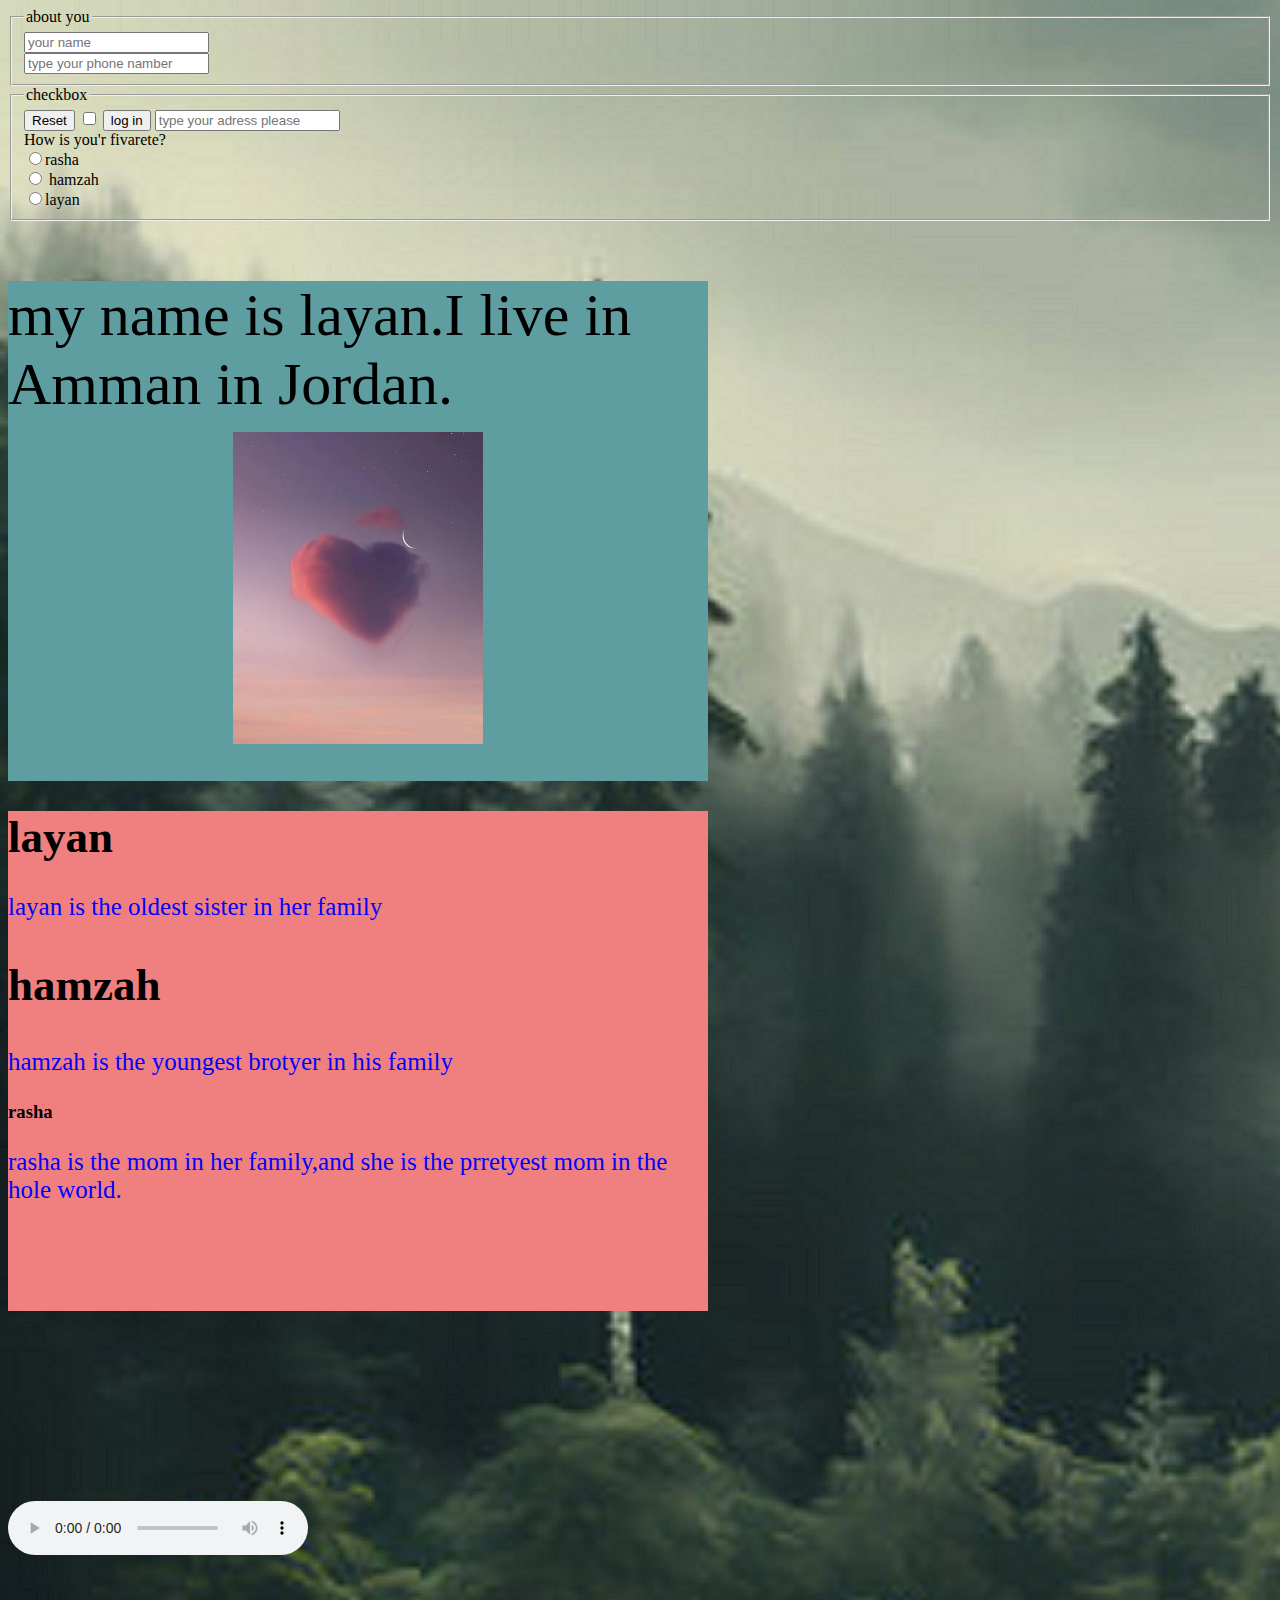
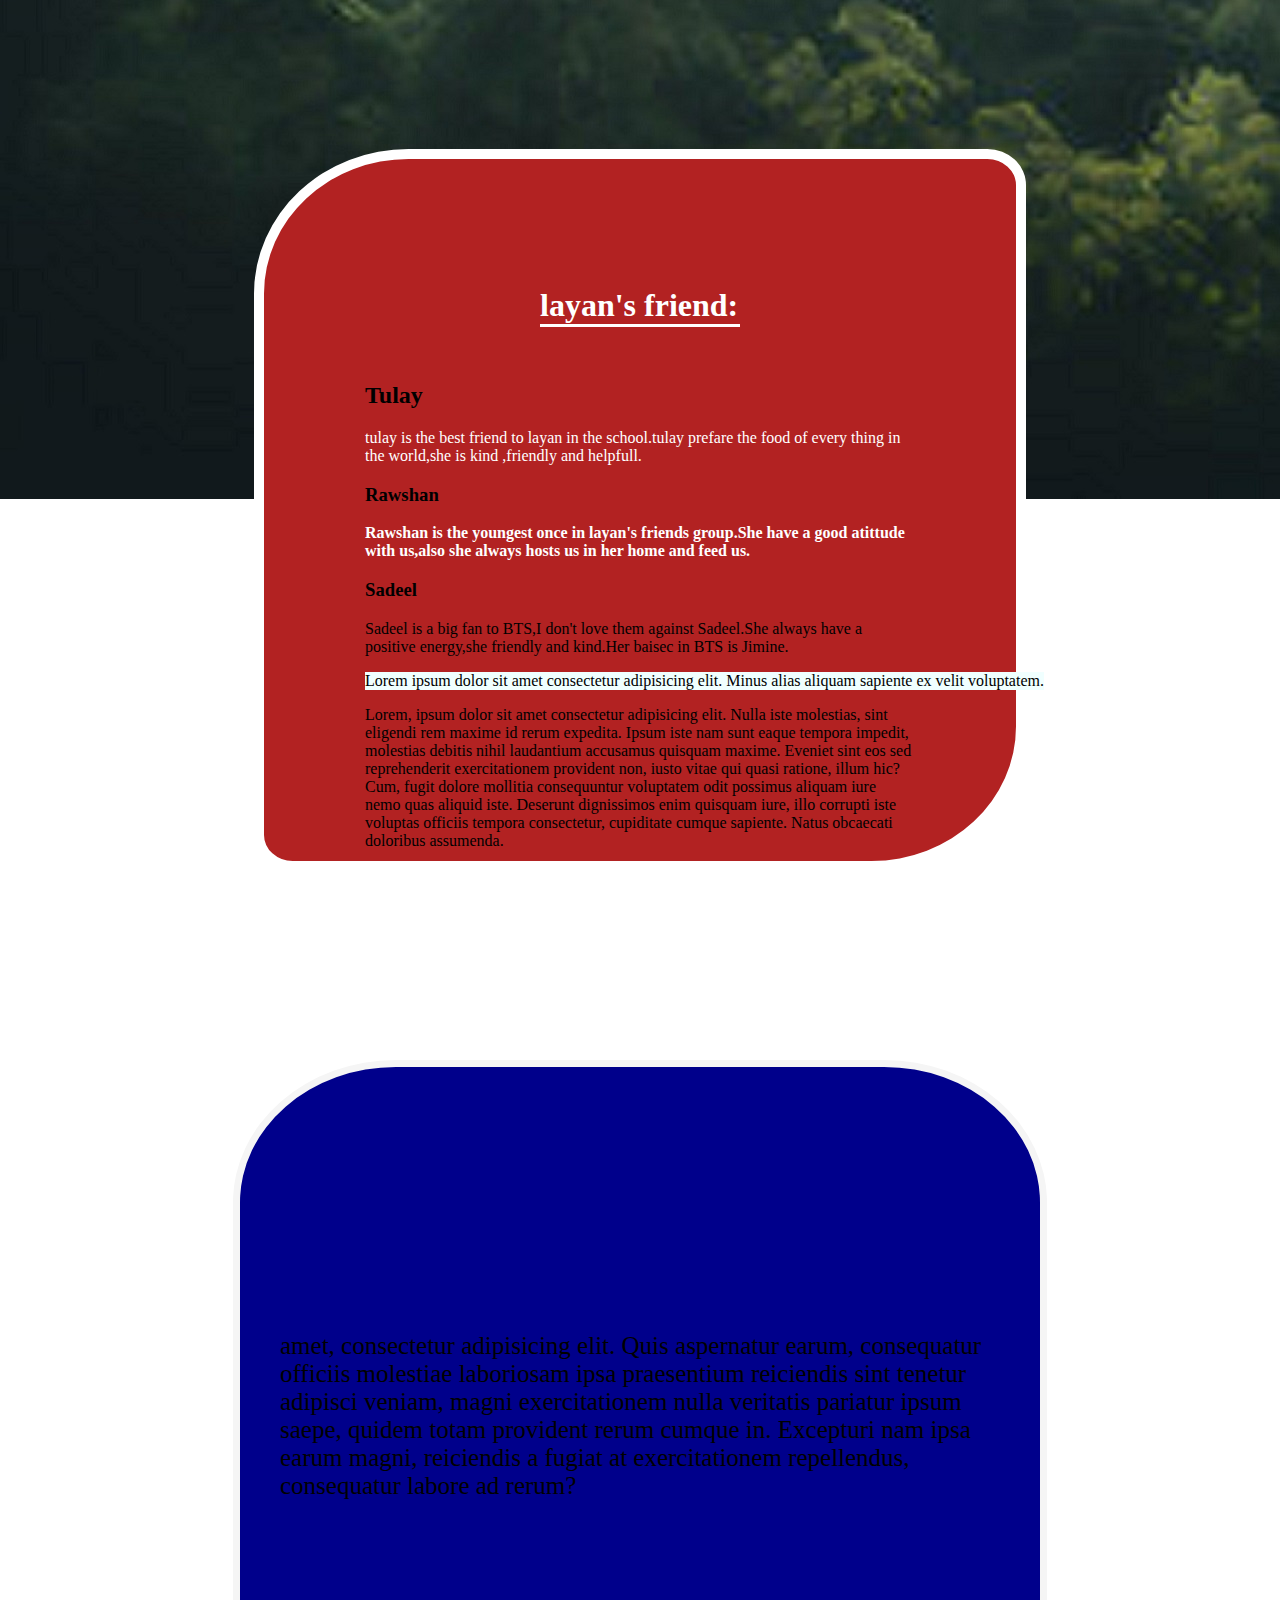
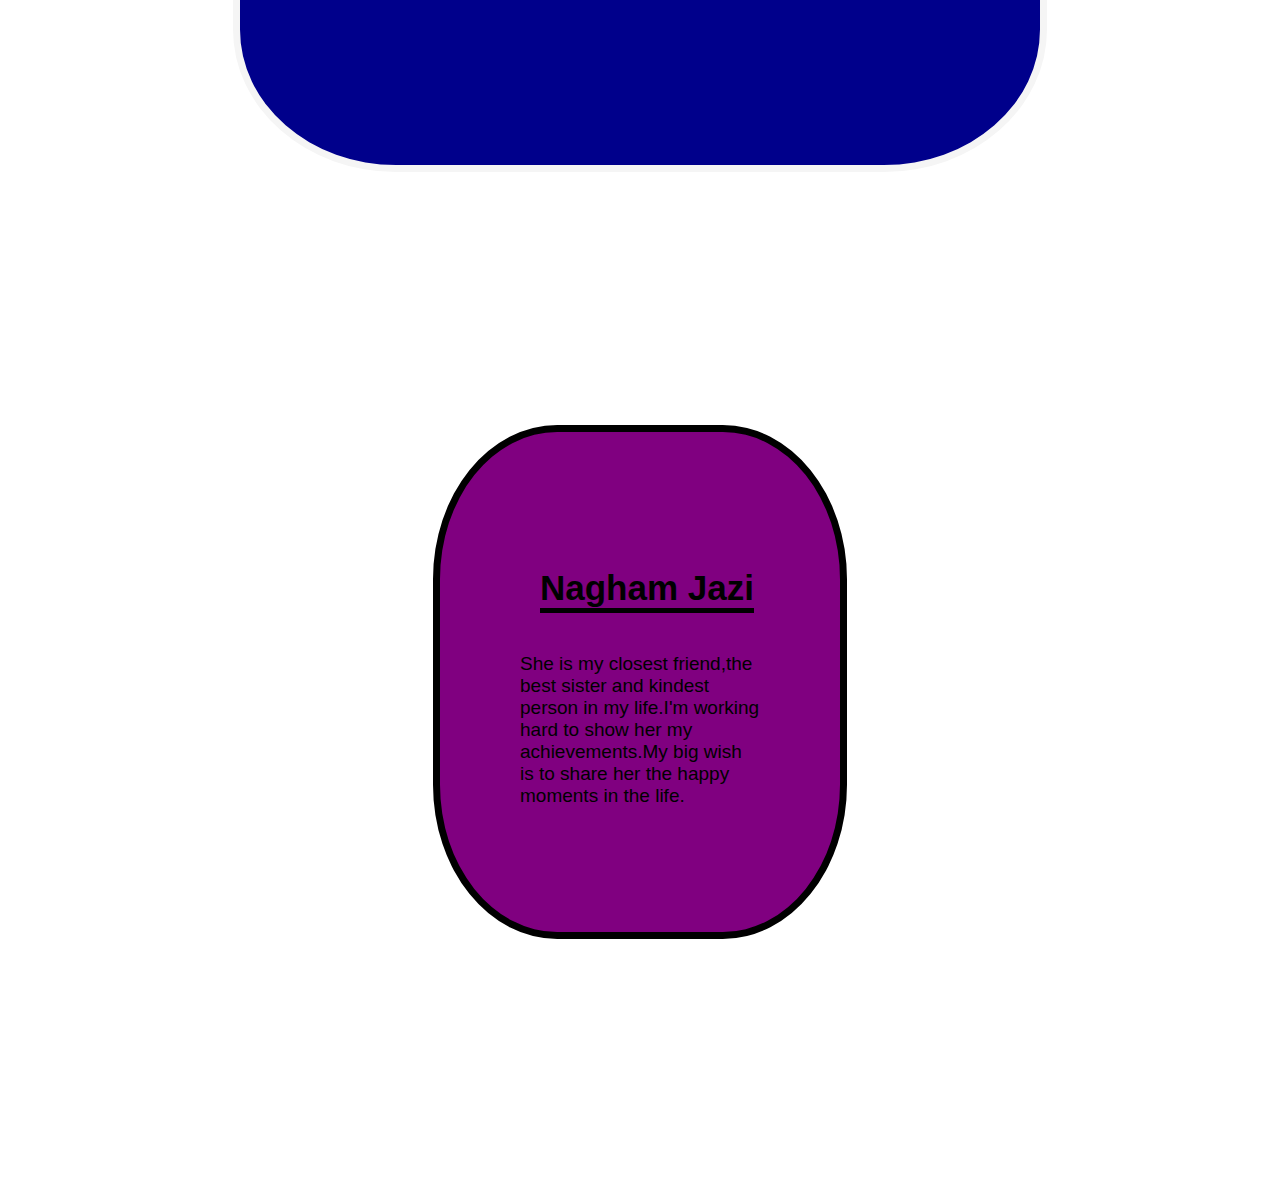
==== index.html @ 59615962 "Update and rename layan.html to index.html" ====
<!DOCTYPE html>
<meta charset="utf-8">
<html>
    <head>
        <link rel="stylesheet" href="mom.css">
    </head>
<title>lolo</title>
<body>
    
 <form name="rigestter">
 <fieldset>
<legend>about you</legend>
<input type="text"placeholder="your name"maxlength="15"><br>
<input type="password"maxlength="8" placeholder="type your phone namber">
</fieldset><!--we did thise to make a beautiful look-->
<fieldset>
<legend>checkbox
</legend>
<input type="reset" name="reset">
<input type="checkbox">
<input type="submit"value="log in">
<input type="email" placeholder="type your adress please"><br>


How is you'r fivarete?<br>
<input type="radio" name="layan" value="raasha">rasha<br>
<input type="radio" name="layan" value="hazah"> hamzah<br>
<input type="radio" name="layan" value="layan">layan<br>

</fieldset>



</form>



<div class="ra"><p>my name is layan.I live in Amman in Jordan.</p></div>



<div id="store">
<h1 id="store">layan</h1>
<p id="store">layan is the oldest sister in her family</p>
<h2 id="store">hamzah</h2>
<p id="store">hamzah is the youngest brotyer in his family</p>
<h3 id="stor">rasha</h3>
<p id="store">rasha is the mom in her family,and she is the prretyest mom in the hole world.</p>
</div>
<audio controls loop>

<source src="beard.mp4"type="beard/mpeg">
</audio>












<div class="do">
 <h1 id="hamzah">layan's friend:</h1>
 <h2 id="roro">Tulay</h2>
<p id="dina">
    tulay is the best friend to layan in the school.tulay prefare the food of every thing in the world,she is kind ,friendly and helpfull.
 </p>
 <h3 id="layan">Rawshan</h3>
<p id="lolo"><strong>Rawshan is the youngest once in layan's friends group.She have a good atittude with us,also she always hosts us in her home and feed us.</strong></p> 
<h3 id="hamzah">Sadeel</h3>
<p class="6">Sadeel is a big fan to BTS,I don't love them against Sadeel.She always have a positive energy,she friendly and kind.Her baisec in BTS is Jimine.</p>
<p class="naghom">Lorem ipsum dolor sit amet consectetur adipisicing elit. Minus alias aliquam sapiente ex velit voluptatem.</p>
<p>Lorem, ipsum dolor sit amet consectetur adipisicing elit. Nulla iste molestias, sint eligendi rem maxime id rerum expedita. Ipsum iste nam sunt eaque tempora impedit, molestias debitis nihil laudantium accusamus quisquam maxime. Eveniet sint eos sed reprehenderit exercitationem provident non, iusto vitae qui quasi ratione, illum hic? Cum, fugit dolore mollitia consequuntur voluptatem odit possimus aliquam iure nemo quas aliquid iste. Deserunt dignissimos enim quisquam iure, illo corrupti iste voluptas officiis tempora consectetur, cupiditate cumque sapiente. Natus obcaecati doloribus assumenda.

</div>
<div class="width"><p class="paragraph"> amet, consectetur adipisicing elit. Quis aspernatur earum, consequatur officiis molestiae laboriosam ipsa praesentium reiciendis sint tenetur adipisci veniam, magni exercitationem nulla veritatis pariatur ipsum saepe, quidem totam provident rerum cumque in. Excepturi nam ipsa earum magni, reiciendis a fugiat at exercitationem repellendus, consequatur labore ad rerum?</p></div>

<div class="nn"> <h1 class="nl"> Nagham Jazi
</h1>
<p class="nly"> She is my closest friend,the best sister and kindest person in my life.I'm working hard to show her my achievements.My big wish is to share her the happy moments in the life.
</p>
    



</div> 






</body>
</html>
---- mom.css ----
body{background:url('forest.jpg') no-repeat fixed ;}

 .ra{color:black;
    width:700px;
    height:500px;
    font-size:60px;
    background-position:50% 80%;/**we should make it to have a good look**/
    background-repeat:no-repeat;
    background-image:url('love.jpg');
    background-color:cadetblue;
    background-attachment:scroll;
    }



p#store{color:blue;
   font-size:25px}

div#store{background-color:lightcoral;
width:700px;
height:500px ;
}

h1#store,h2#store,h3#store{font-size:45px;}




.do{ background-color:firebrick;
   max-height:500px;
   width:550px;
   margin:15% auto;
   border:solid white 10px;
   padding:8%;
   border-radius:20% 5%;
}


.do #dina {color:white;}



div > p > strong{color:white}

h1#hamzah{margin:5% auto 10% auto;
           border-bottom:solid white 3px;
            color:white;
            width:200px; }
  
audio{margin-top:15%}


.naghom{width:max-content;
background-color:azure;}



.width{background-color:darkblue;
        min-width:800px;
        max-width:500px;
        margin:auto;
       min-height:500px;
       border-radius:20%;
       border:solid whitesmoke 7px;
      
      }









    .width > .paragraph {padding:30% 5% 30% 5%;
      font-size:25px}

.nn{    width:400px;
       height:500px;
       background:purple;
       margin:20% auto 20% auto;
       border-radius:30%;
       border:solid rgb(0, 0, 0) 7px;
       

        
}

.nl{font-family:'Franklin Gothic Medium', 'Arial Narrow', Arial, sans-serif;
   font-size:35px;
   margin:34% 15% 10% 25%;
   width:fit-content;  
   border-bottom:solid black 5px;
}


.nly { font-family: 'Franklin Gothic Medium', 'Arial Narrow', Arial, sans-serif;
       font-size:19px;
       margin:5% 20% 2% 20%;




}
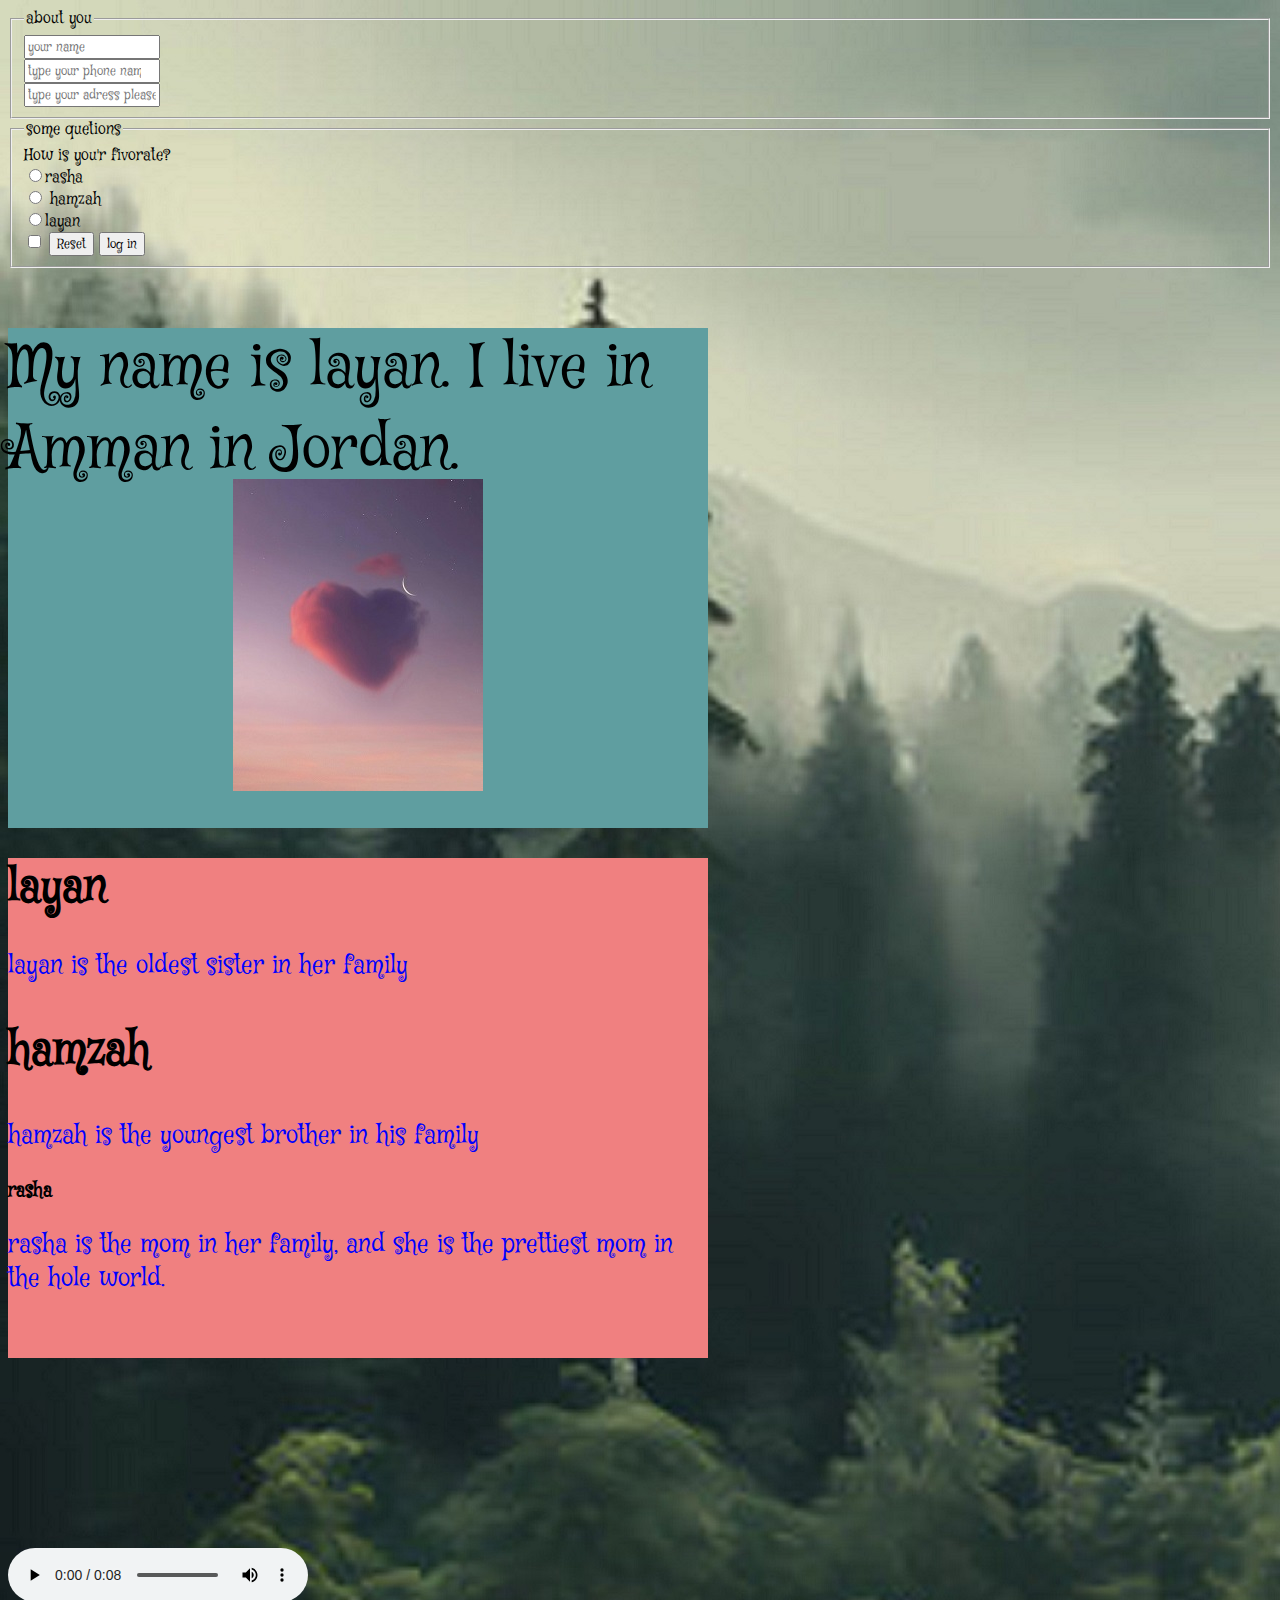
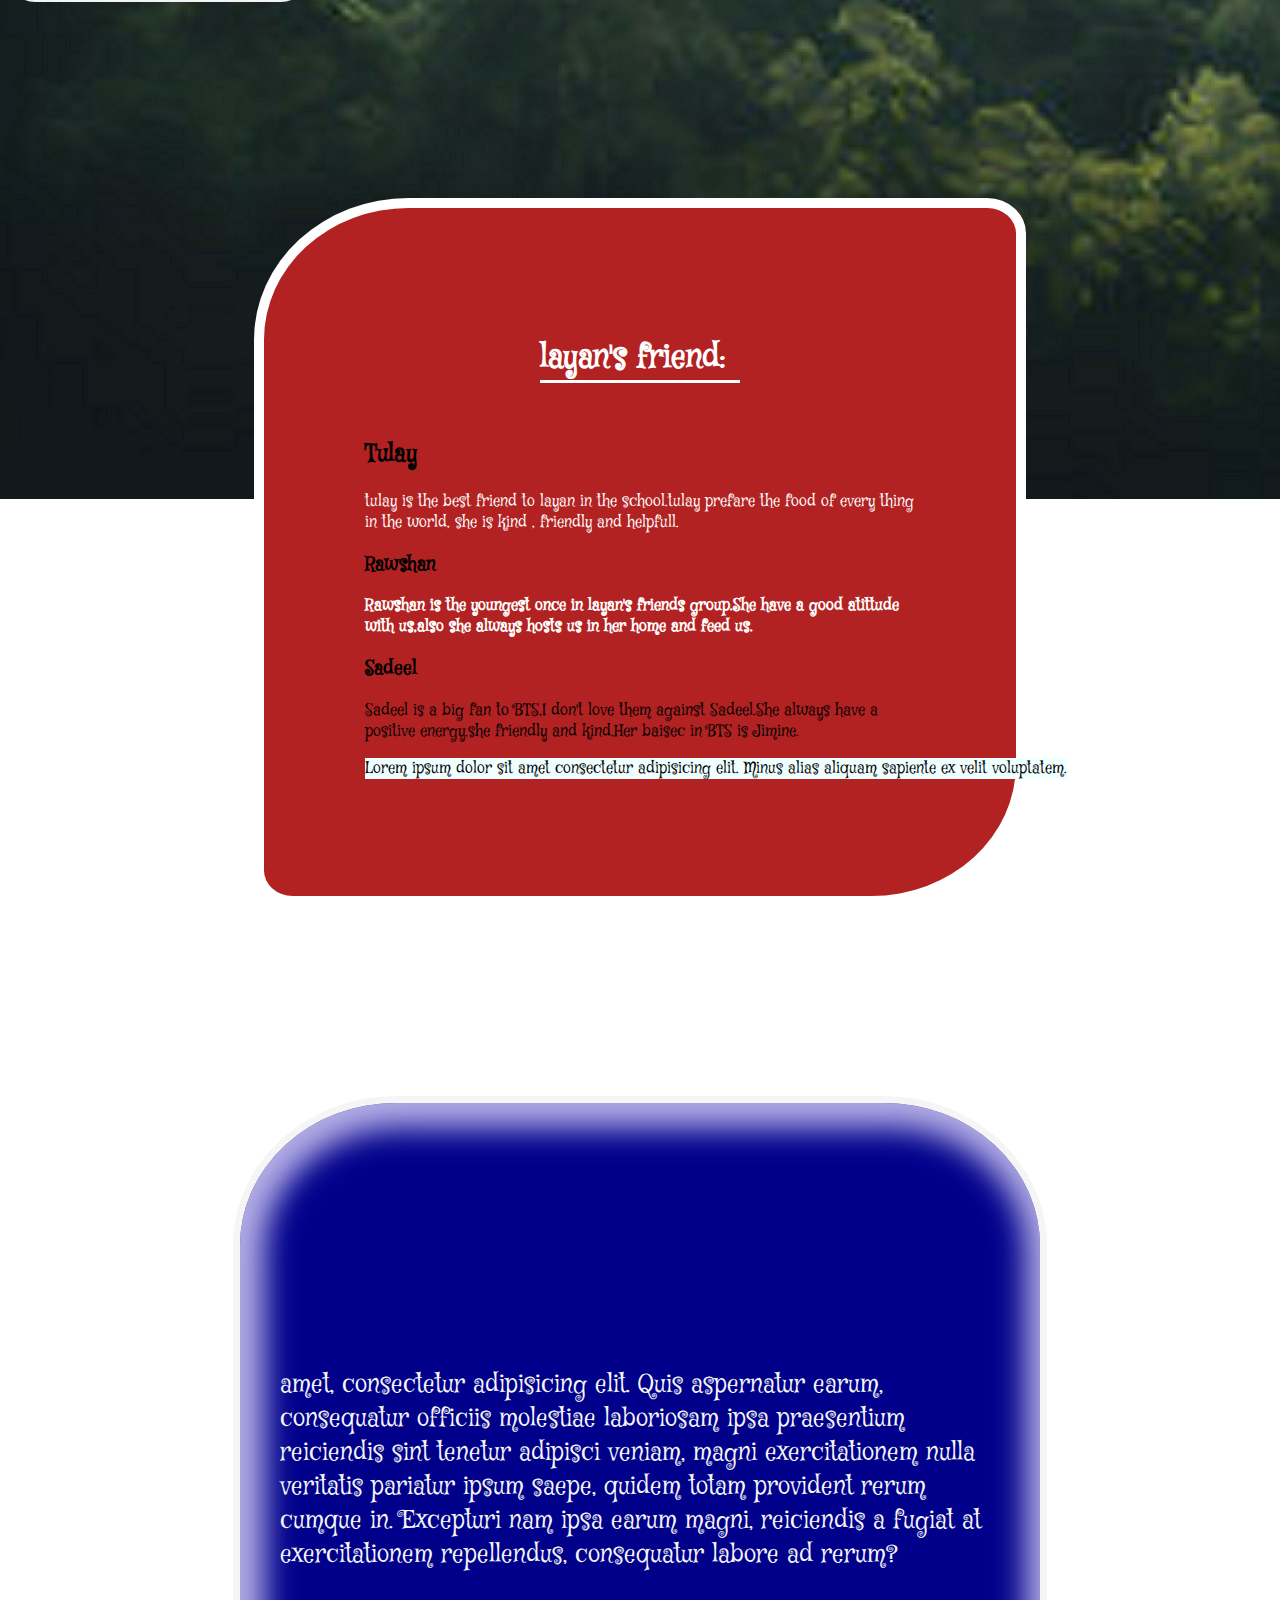
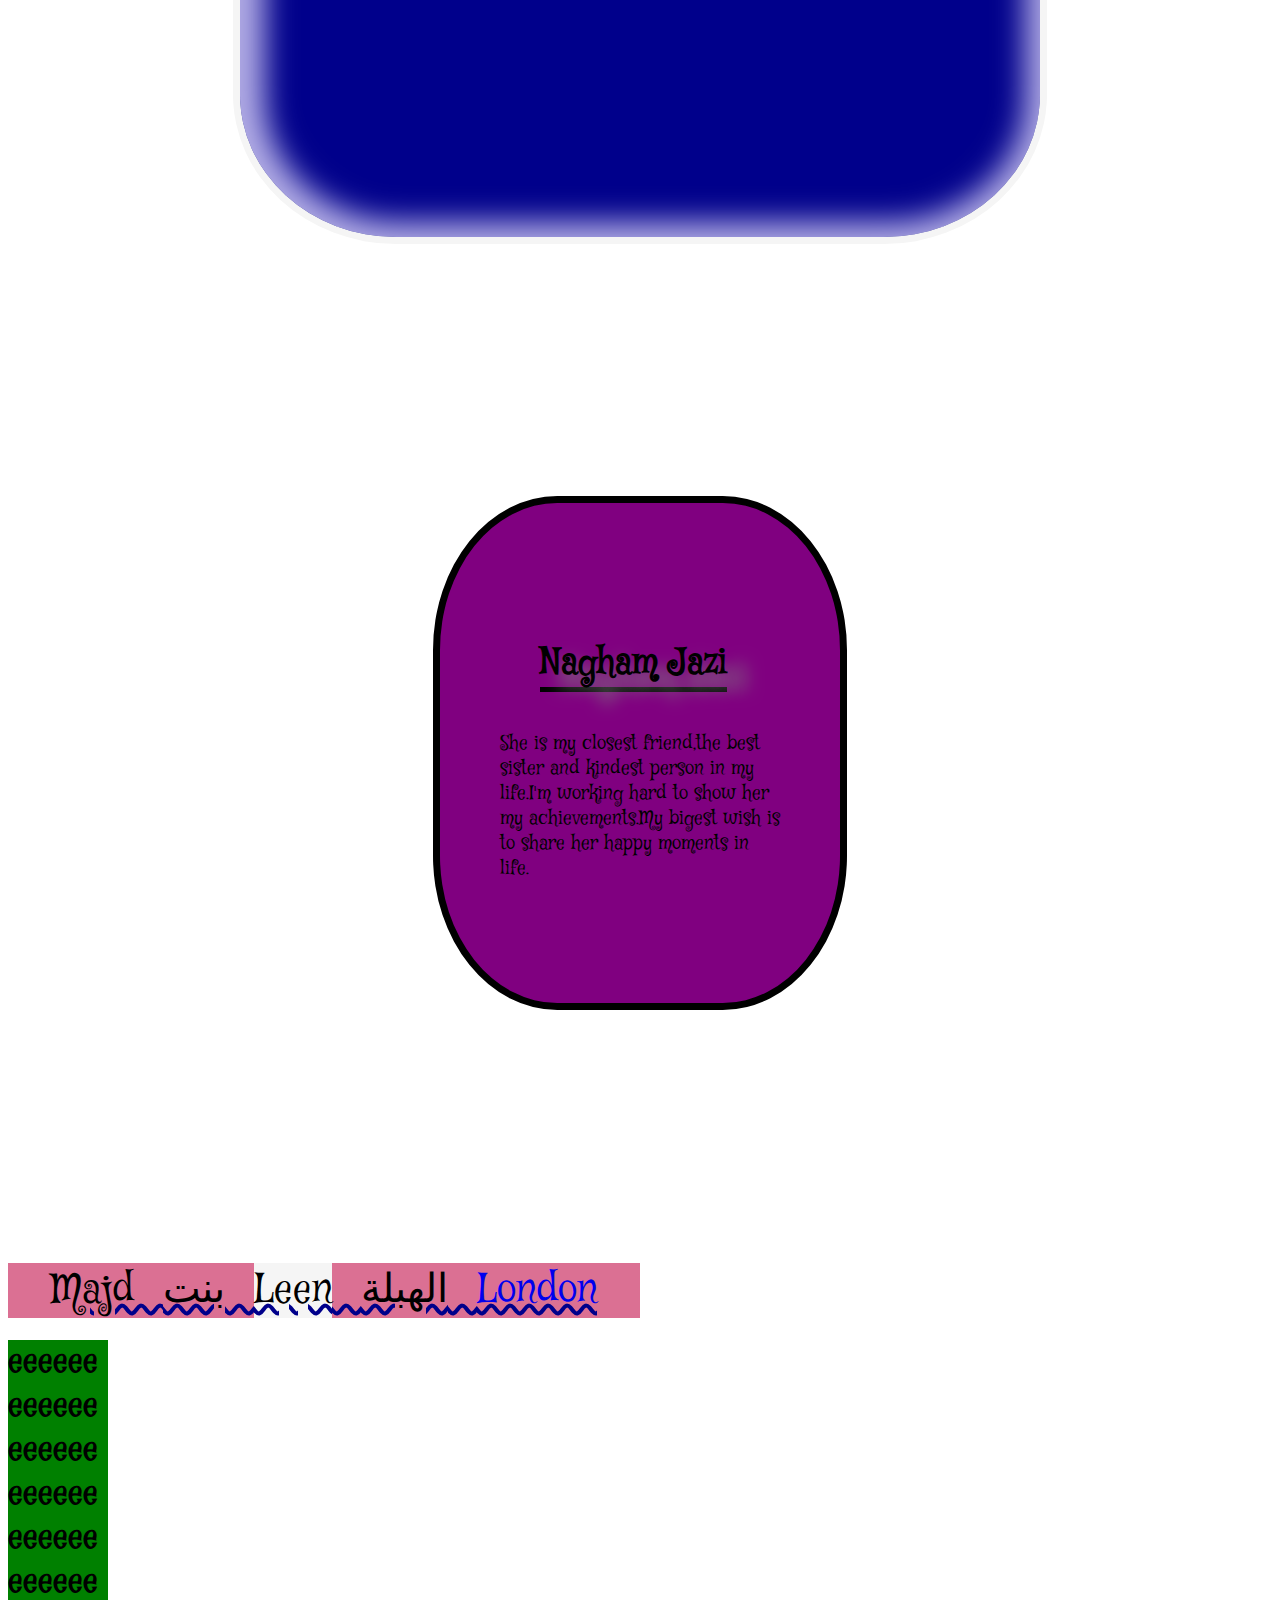
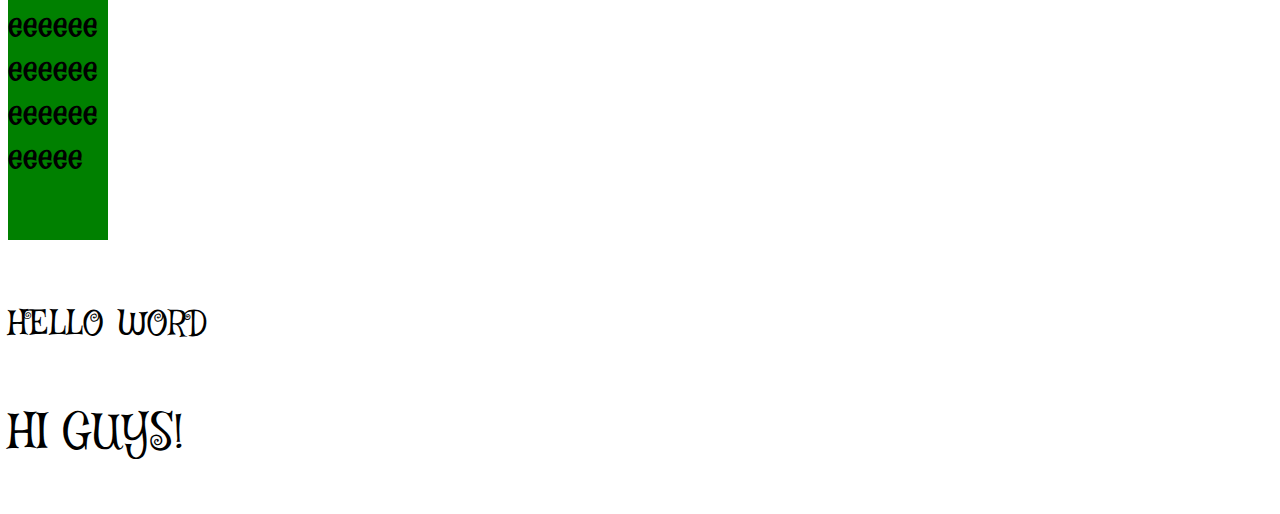
==== commit d19ba918: "Add files via upload" ====
--- a/index.html
+++ b/index.html
@@ -1,9 +1,15 @@
 <!DOCTYPE html>
 <meta charset="utf-8">
 <html>
-    <head>
-        <link rel="stylesheet" href="mom.css">
-    </head>
+
+<head>
+<link rel="stylesheet" href="mom.css">
+<link rel="preconnect" href="https://fonts.googleapis.com">
+<link rel="preconnect" href="https://fonts.gstatic.com" crossorigin>
+<link href="https://fonts.googleapis.com/css2?family=Mystery+Quest&display=swap" rel="stylesheet">
+</head>
+
+
 <title>lolo</title>
 <body>
     
@@ -11,21 +17,22 @@
  <fieldset>
 <legend>about you</legend>
 <input type="text"placeholder="your name"maxlength="15"><br>
-<input type="password"maxlength="8" placeholder="type your phone namber">
+<input type="number" placeholder="type your phone namber"><br>
+<input type="email" placeholder="type your adress please"><br>
+
 </fieldset><!--we did thise to make a beautiful look-->
 <fieldset>
-<legend>checkbox
+<legend>some quetions
 </legend>
-<input type="reset" name="reset">
-<input type="checkbox">
-<input type="submit"value="log in">
-<input type="email" placeholder="type your adress please"><br>
-
-
-How is you'r fivarete?<br>
+How is you'r fivorate?<br>
 <input type="radio" name="layan" value="raasha">rasha<br>
 <input type="radio" name="layan" value="hazah"> hamzah<br>
 <input type="radio" name="layan" value="layan">layan<br>
+<input type="checkbox">
+<input type="reset" name="reset">
+<input type="submit"value="log in">
+
+
 
 </fieldset>
 
@@ -35,7 +42,7 @@
 
 
 
-<div class="ra"><p>my name is layan.I live in Amman in Jordan.</p></div>
+<div class="ra"><p>My name is layan. I live in Amman in Jordan.</p></div>
 
 
 
@@ -43,13 +50,13 @@
 <h1 id="store">layan</h1>
 <p id="store">layan is the oldest sister in her family</p>
 <h2 id="store">hamzah</h2>
-<p id="store">hamzah is the youngest brotyer in his family</p>
+<p id="store">hamzah is the youngest brother in his family</p>
 <h3 id="stor">rasha</h3>
-<p id="store">rasha is the mom in her family,and she is the prretyest mom in the hole world.</p>
+<p id="store">rasha is the mom in her family, and she is the prettiest mom in the hole world.</p>
 </div>
 <audio controls loop>
 
-<source src="beard.mp4"type="beard/mpeg">
+<source src="beard.mp4"type="audio/mpeg">
 </audio>
 
 
@@ -67,26 +74,33 @@
  <h1 id="hamzah">layan's friend:</h1>
  <h2 id="roro">Tulay</h2>
 <p id="dina">
-    tulay is the best friend to layan in the school.tulay prefare the food of every thing in the world,she is kind ,friendly and helpfull.
+    tulay is the best friend to layan in the school.tulay prefare the food of every thing in the world, she is kind , friendly and helpfull.
  </p>
  <h3 id="layan">Rawshan</h3>
 <p id="lolo"><strong>Rawshan is the youngest once in layan's friends group.She have a good atittude with us,also she always hosts us in her home and feed us.</strong></p> 
 <h3 id="hamzah">Sadeel</h3>
 <p class="6">Sadeel is a big fan to BTS,I don't love them against Sadeel.She always have a positive energy,she friendly and kind.Her baisec in BTS is Jimine.</p>
 <p class="naghom">Lorem ipsum dolor sit amet consectetur adipisicing elit. Minus alias aliquam sapiente ex velit voluptatem.</p>
-<p>Lorem, ipsum dolor sit amet consectetur adipisicing elit. Nulla iste molestias, sint eligendi rem maxime id rerum expedita. Ipsum iste nam sunt eaque tempora impedit, molestias debitis nihil laudantium accusamus quisquam maxime. Eveniet sint eos sed reprehenderit exercitationem provident non, iusto vitae qui quasi ratione, illum hic? Cum, fugit dolore mollitia consequuntur voluptatem odit possimus aliquam iure nemo quas aliquid iste. Deserunt dignissimos enim quisquam iure, illo corrupti iste voluptas officiis tempora consectetur, cupiditate cumque sapiente. Natus obcaecati doloribus assumenda.
 
 </div>
+
+
+
+
+
+
 <div class="width"><p class="paragraph"> amet, consectetur adipisicing elit. Quis aspernatur earum, consequatur officiis molestiae laboriosam ipsa praesentium reiciendis sint tenetur adipisci veniam, magni exercitationem nulla veritatis pariatur ipsum saepe, quidem totam provident rerum cumque in. Excepturi nam ipsa earum magni, reiciendis a fugiat at exercitationem repellendus, consequatur labore ad rerum?</p></div>
+
+
+
+
+
+
 
 <div class="nn"> <h1 class="nl"> Nagham Jazi
 </h1>
-<p class="nly"> She is my closest friend,the best sister and kindest person in my life.I'm working hard to show her my achievements.My big wish is to share her the happy moments in the life.
+<p class="nly"> She is my closest friend,the best sister and kindest person in my life.I'm working hard to show her my achievements.My bigest wish is to share her  happy moments in  life.
 </p>
-    
-
-
-
 </div> 
 
 
@@ -94,6 +108,22 @@
 
 
 
+
+
+<div id="majd">Majd
+
+   بنت <span id="leen">leen</span>  الهبلة
+   <a href="https://www.youtube.com/" target="-blank">london</a>
+</div>
+
+
+
+
+
+
+<h1 id="wrapping">eeeeeeeeeeeeeeeeeeeeeeeeeeeeeeeeeeeeeeeeeeeeeeeeeeeeeeeeeee</h1>
+<p id="f-variant">hello word</p>
+<p id="t-transform">hi guys!</p>
 </body>
 </html>
 
--- a/mom.css
+++ b/mom.css
@@ -62,7 +62,7 @@
        min-height:500px;
        border-radius:20%;
        border:solid whitesmoke 7px;
-      
+       box-shadow:5px 5px 30px 20px rgb(179, 173, 230) inset;
       }
 
 
@@ -74,7 +74,9 @@
 
 
     .width > .paragraph {padding:30% 5% 30% 5%;
-      font-size:25px}
+      font-size:25px;
+      color:whitesmoke;
+    }
 
 .nn{    width:400px;
        height:500px;
@@ -87,19 +89,61 @@
         
 }
 
-.nl{font-family:'Franklin Gothic Medium', 'Arial Narrow', Arial, sans-serif;
-   font-size:35px;
+.nl{font-size:35px;
    margin:34% 15% 10% 25%;
    width:fit-content;  
    border-bottom:solid black 5px;
+   text-shadow:20px 15px 17px grey;
 }
 
 
-.nly { font-family: 'Franklin Gothic Medium', 'Arial Narrow', Arial, sans-serif;
-       font-size:19px;
-       margin:5% 20% 2% 20%;
+ 
+
+.nly { font-size:19px;
+      margin:10% 15% 20% 15%;
+      line-height:25px;
+}
+#majd{ background:palevioletred;
+   text-align:center;
+   font-size:40px;
+   width:50%;
+   text-transform:capitalize;
+   word-spacing: 17px;
+   text-decoration:underline wavy darkblue
 
 
+}
+#leen{background-color: whitesmoke;
+   direction:rtl;
+
+}
 
 
-}+a{
+   text-decoration:none;
+}
+
+
+#wrapping{ 
+    max-width:100px;
+    word-wrap:break-word;
+    background:green;
+    min-height:500px;
+}
+.mystery-quest-regular {
+   font-family: "Mystery Quest", serif;
+   font-weight: 400;
+   font-style: normal;
+ }
+ *{
+   font-family: "Mystery Quest", serif;
+ }
+ #f-variant{
+   font-variant:small-caps;
+   font-size:3em; 
+}
+ #t-transform{
+   text-transform:uppercase;
+   font-size:3em;
+
+ }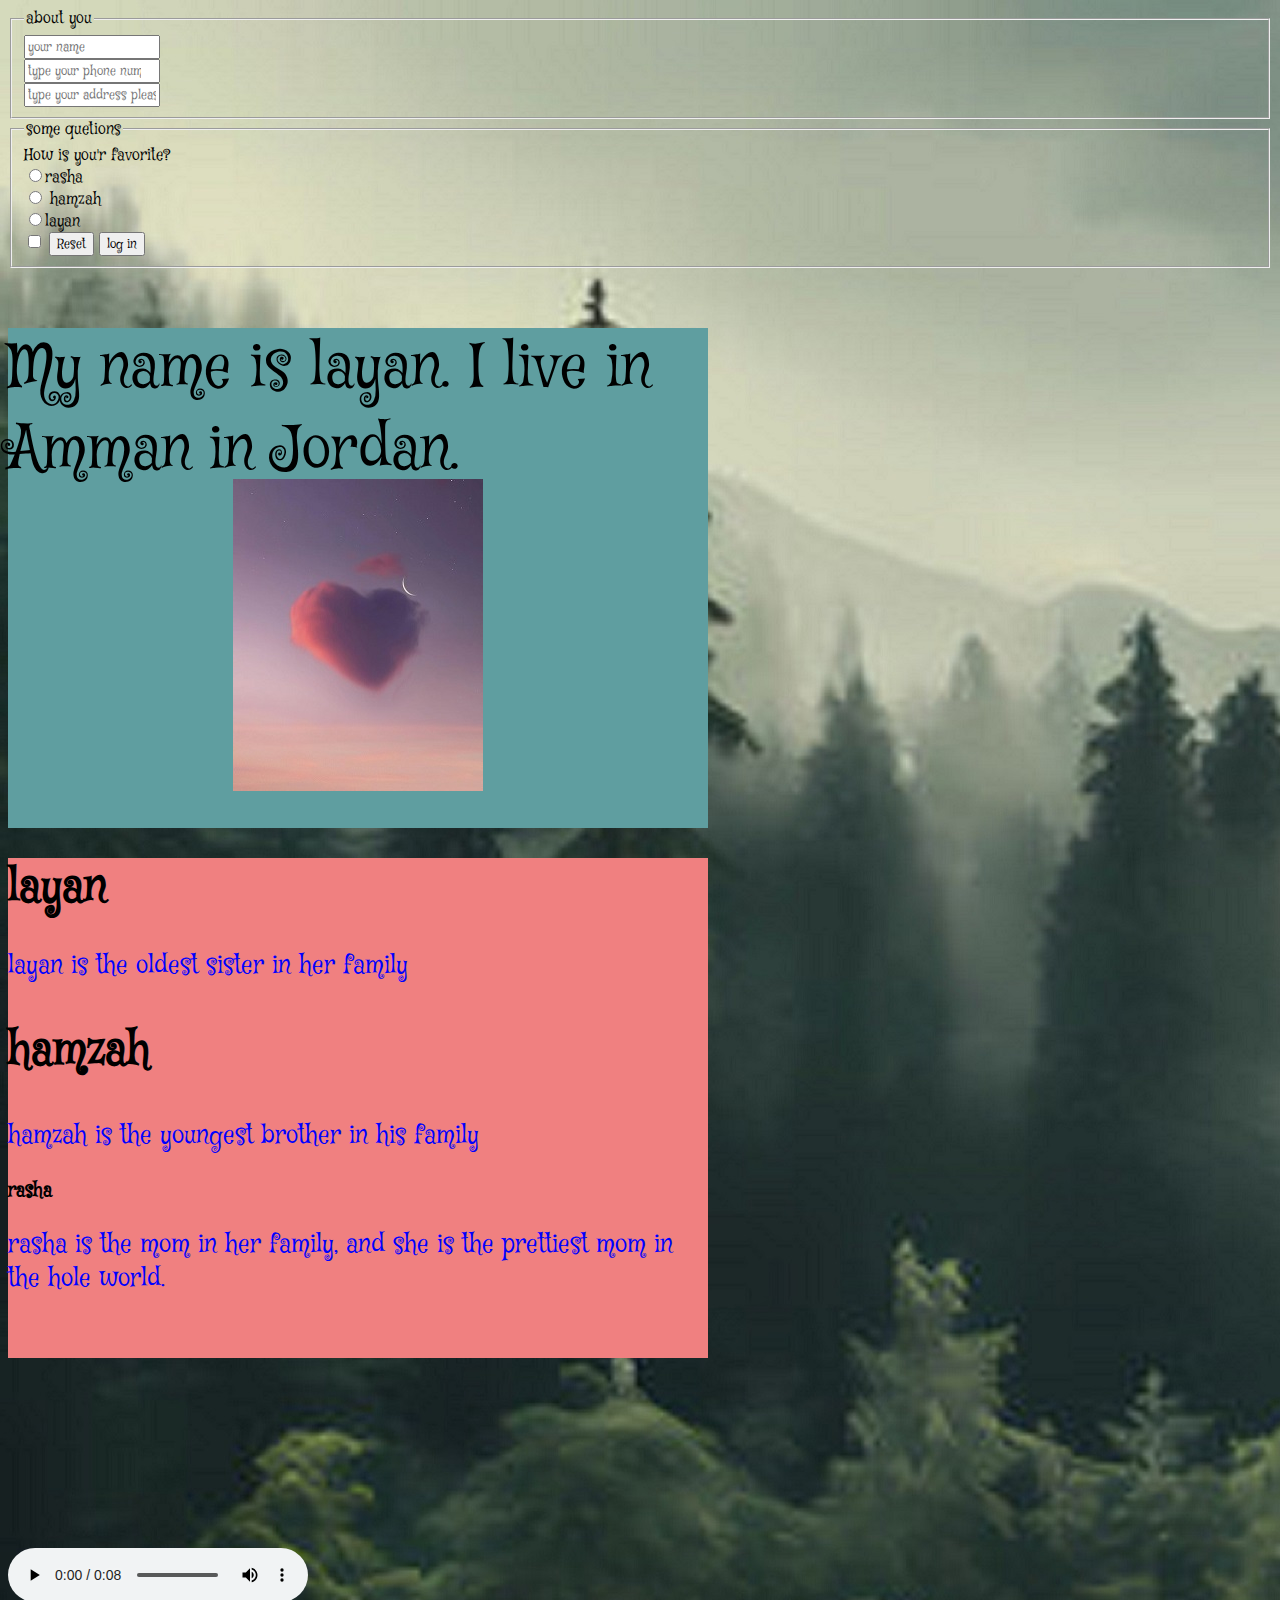
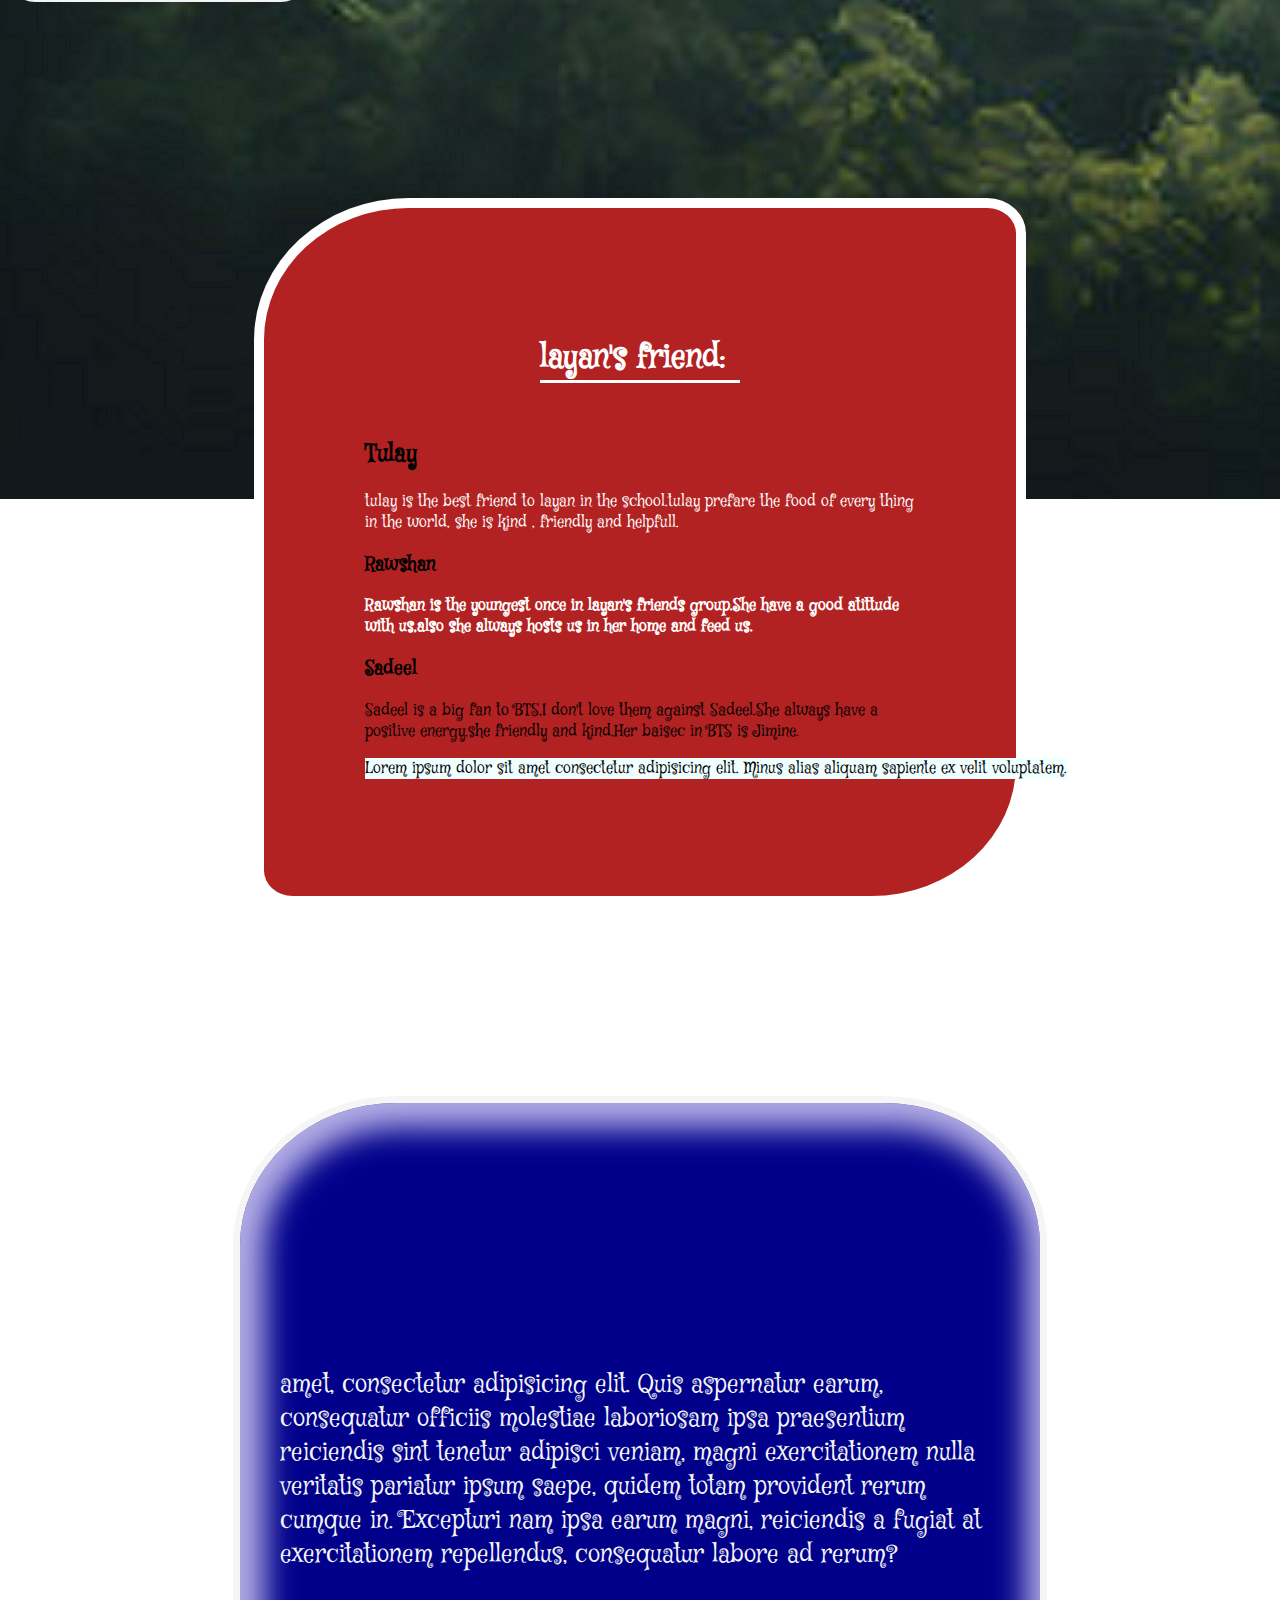
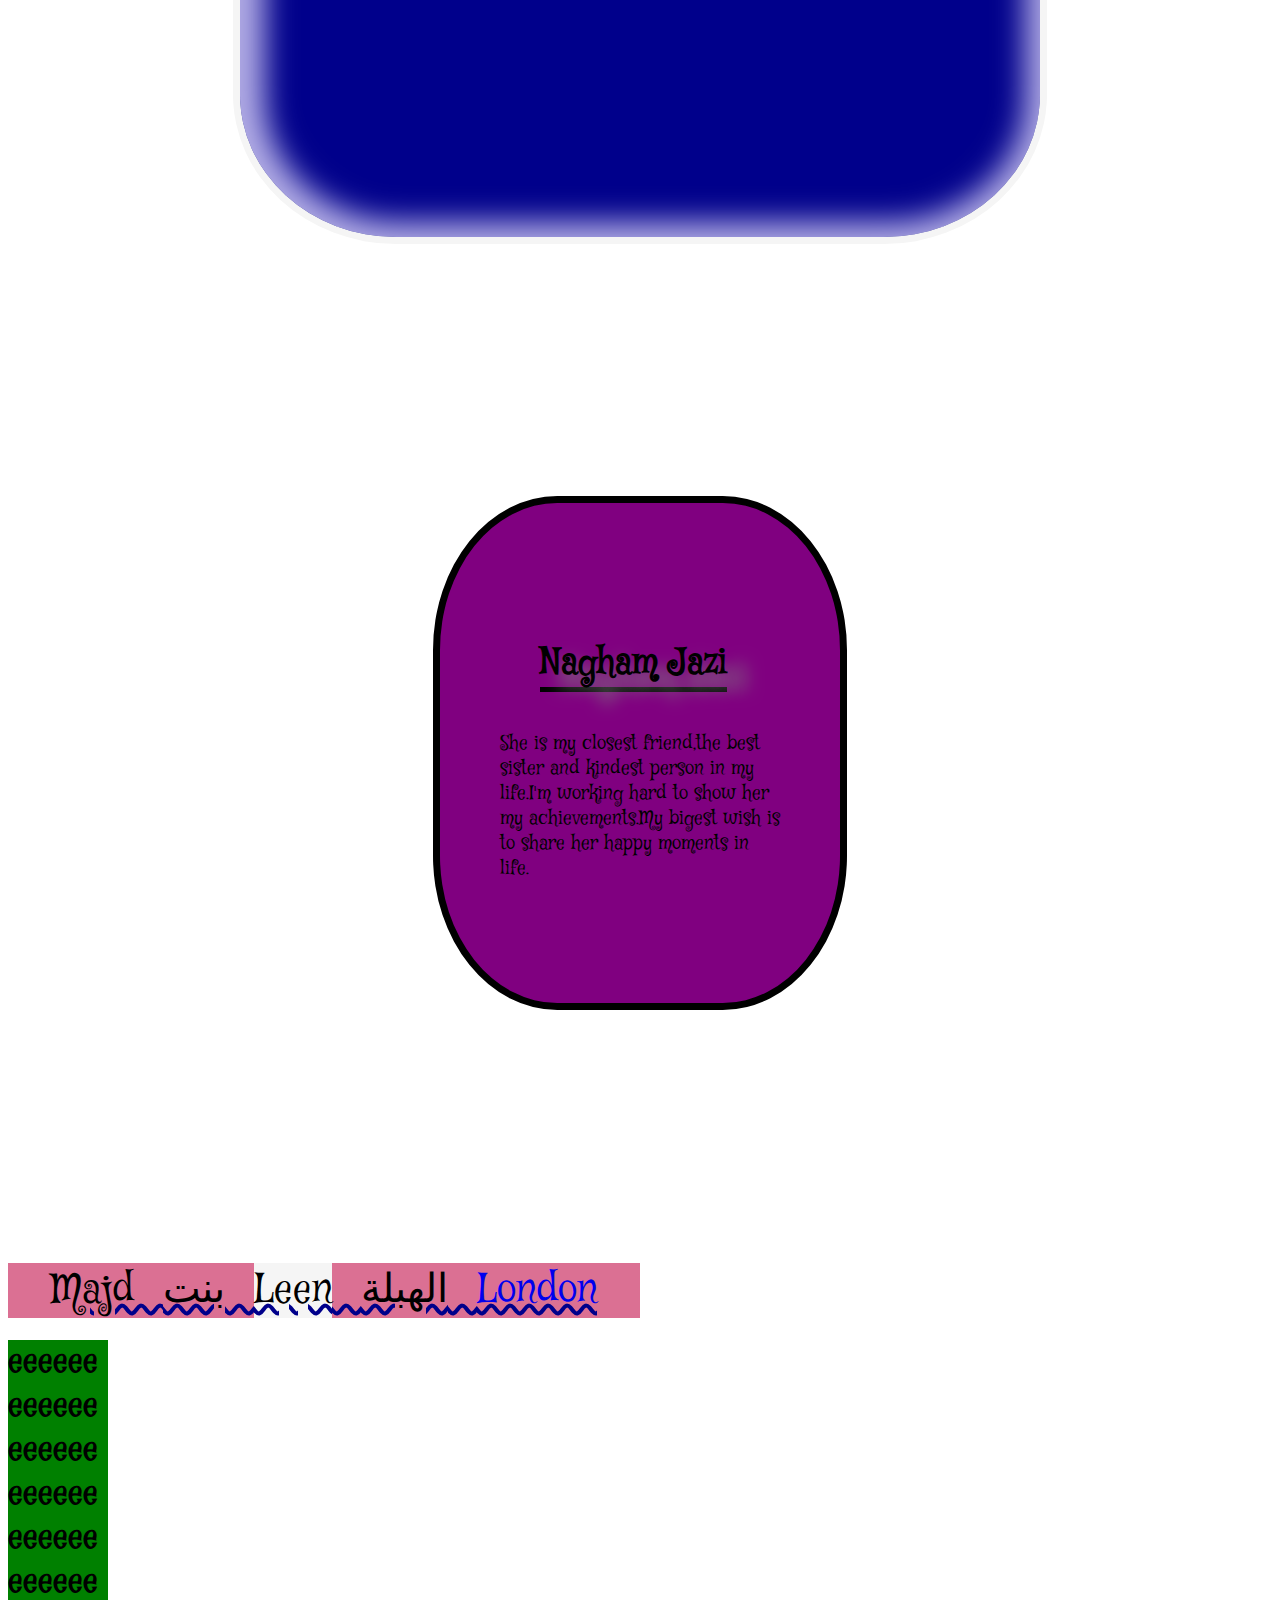
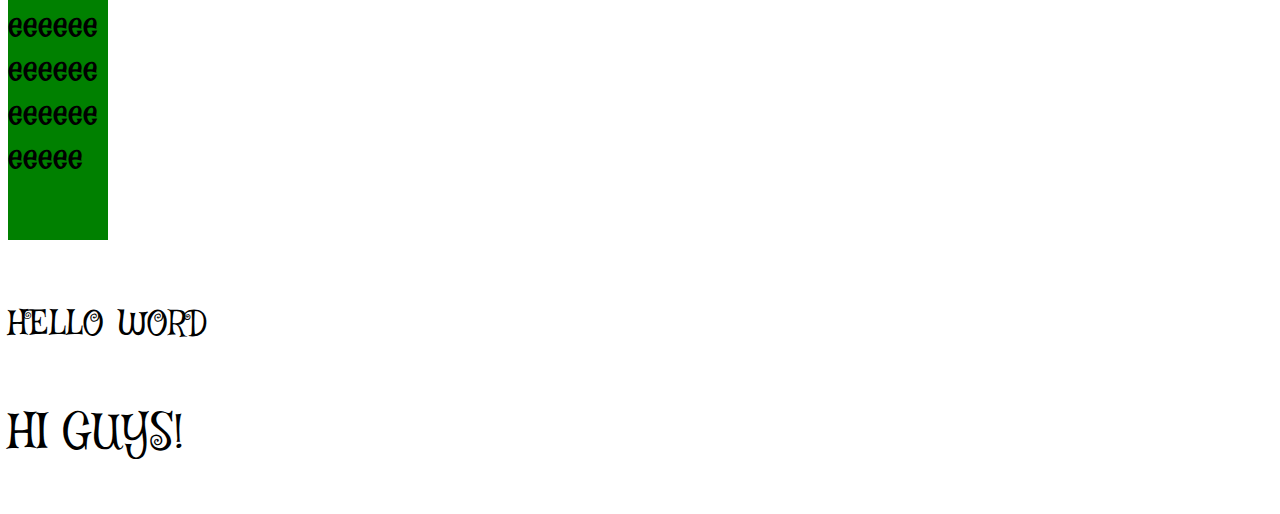
==== commit 78b6e6f6: "Update index.html" ====
--- a/index.html
+++ b/index.html
@@ -17,14 +17,14 @@
  <fieldset>
 <legend>about you</legend>
 <input type="text"placeholder="your name"maxlength="15"><br>
-<input type="number" placeholder="type your phone namber"><br>
-<input type="email" placeholder="type your adress please"><br>
+<input type="number" placeholder="type your phone number"><br>
+<input type="email" placeholder="type your address please"><br>
 
 </fieldset><!--we did thise to make a beautiful look-->
 <fieldset>
 <legend>some quetions
 </legend>
-How is you'r fivorate?<br>
+How is you'r favorite?<br>
 <input type="radio" name="layan" value="raasha">rasha<br>
 <input type="radio" name="layan" value="hazah"> hamzah<br>
 <input type="radio" name="layan" value="layan">layan<br>
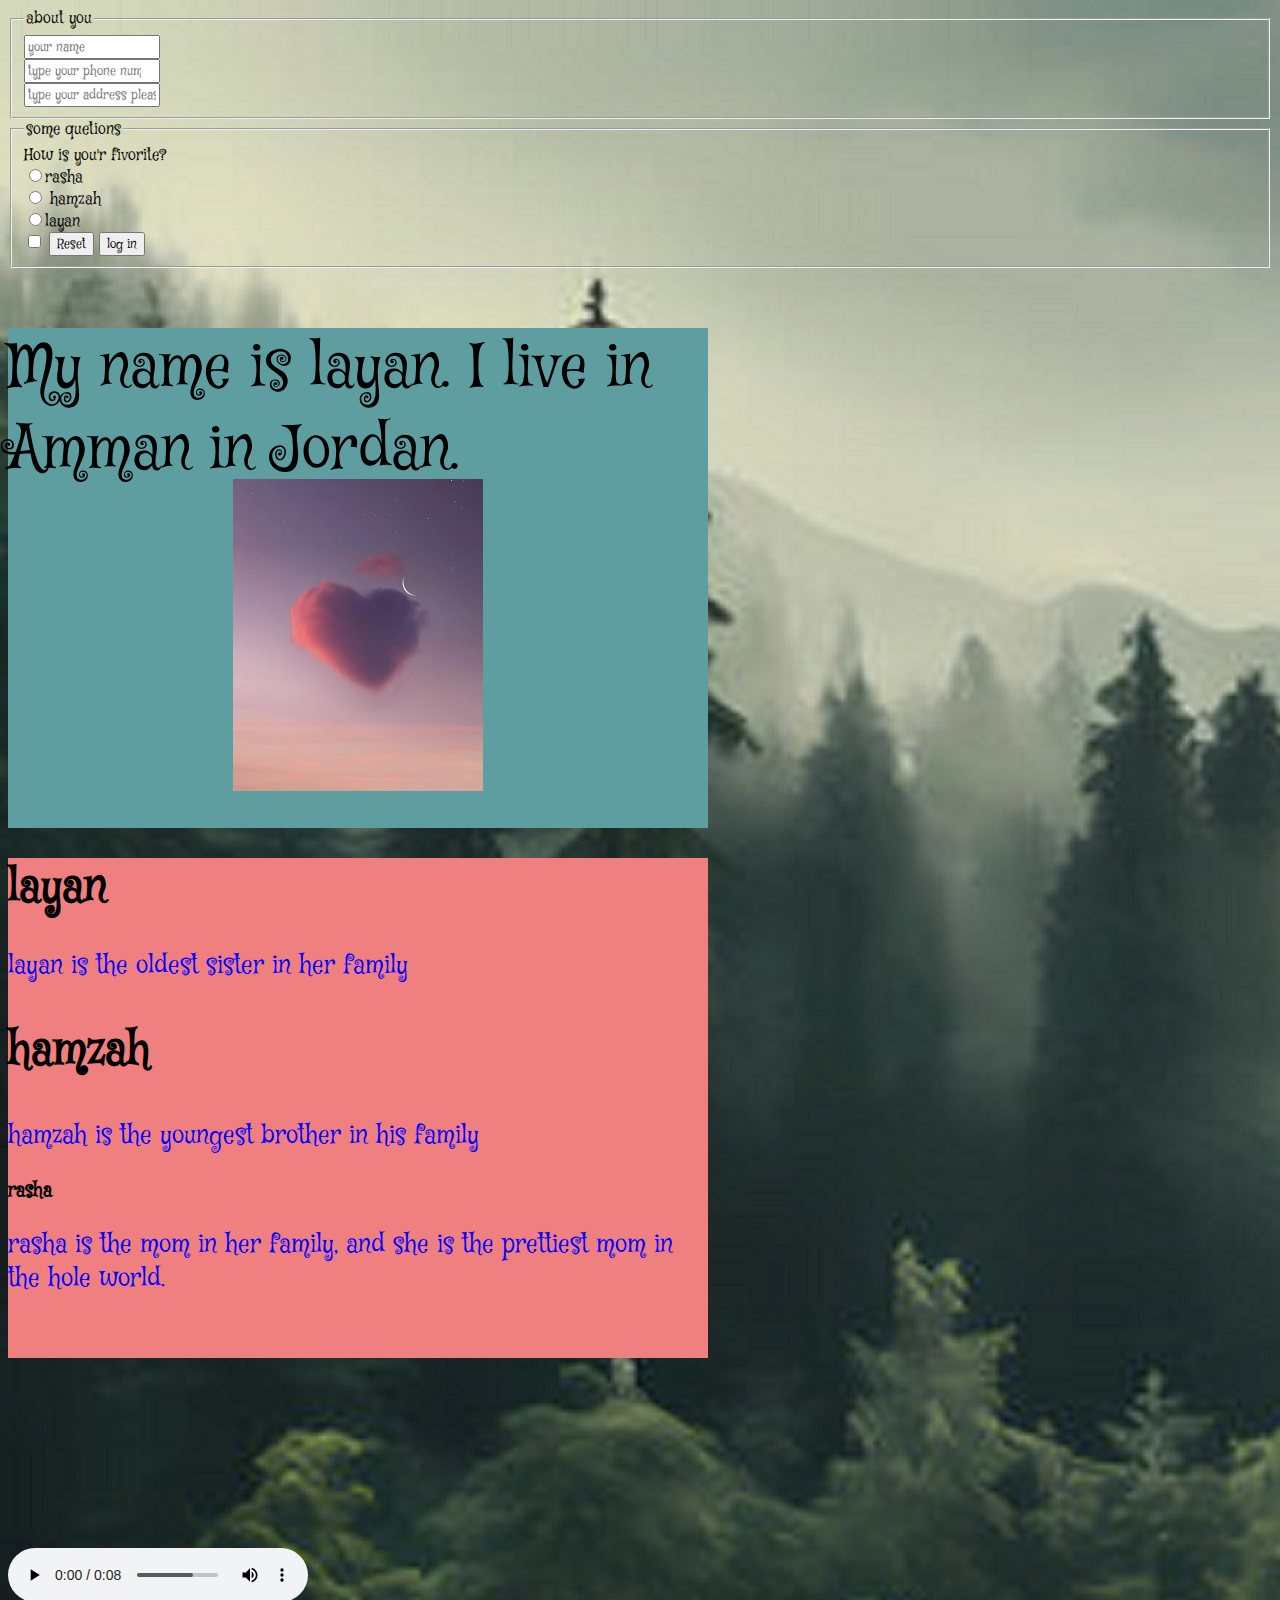
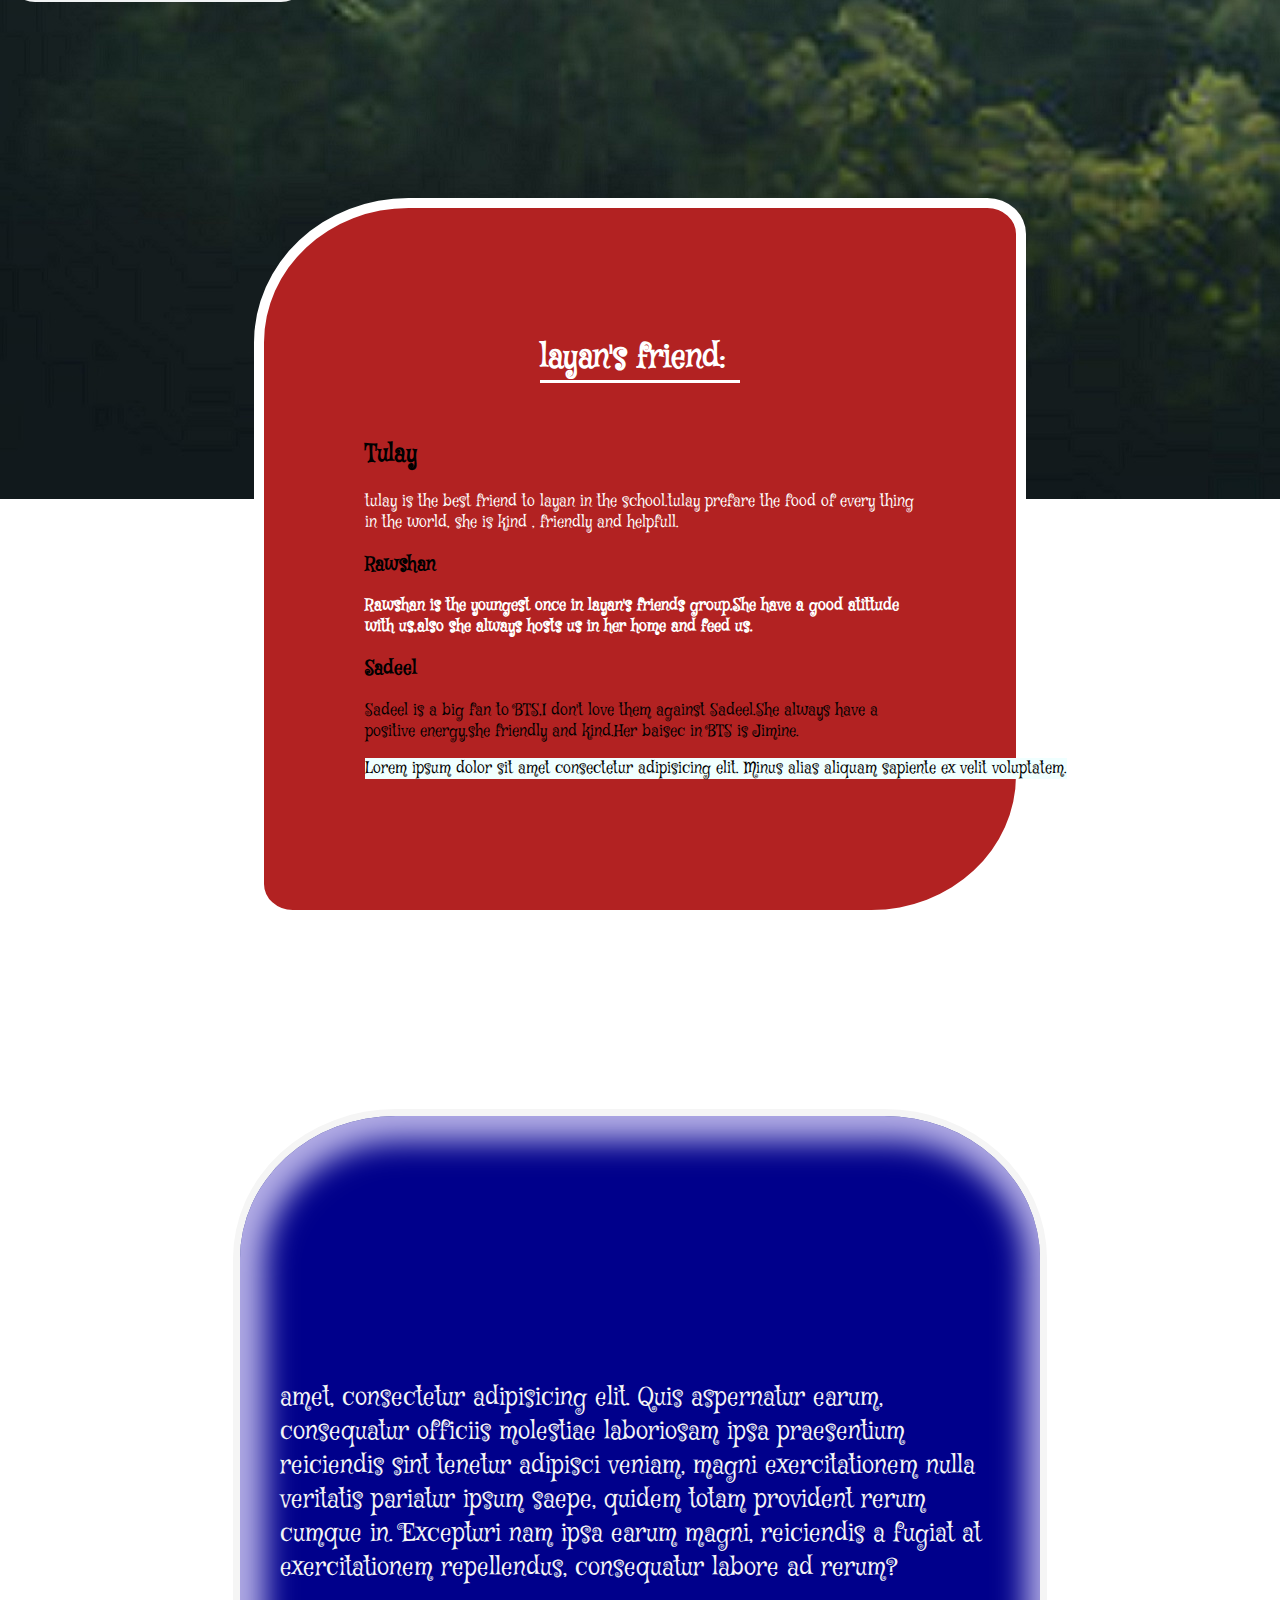
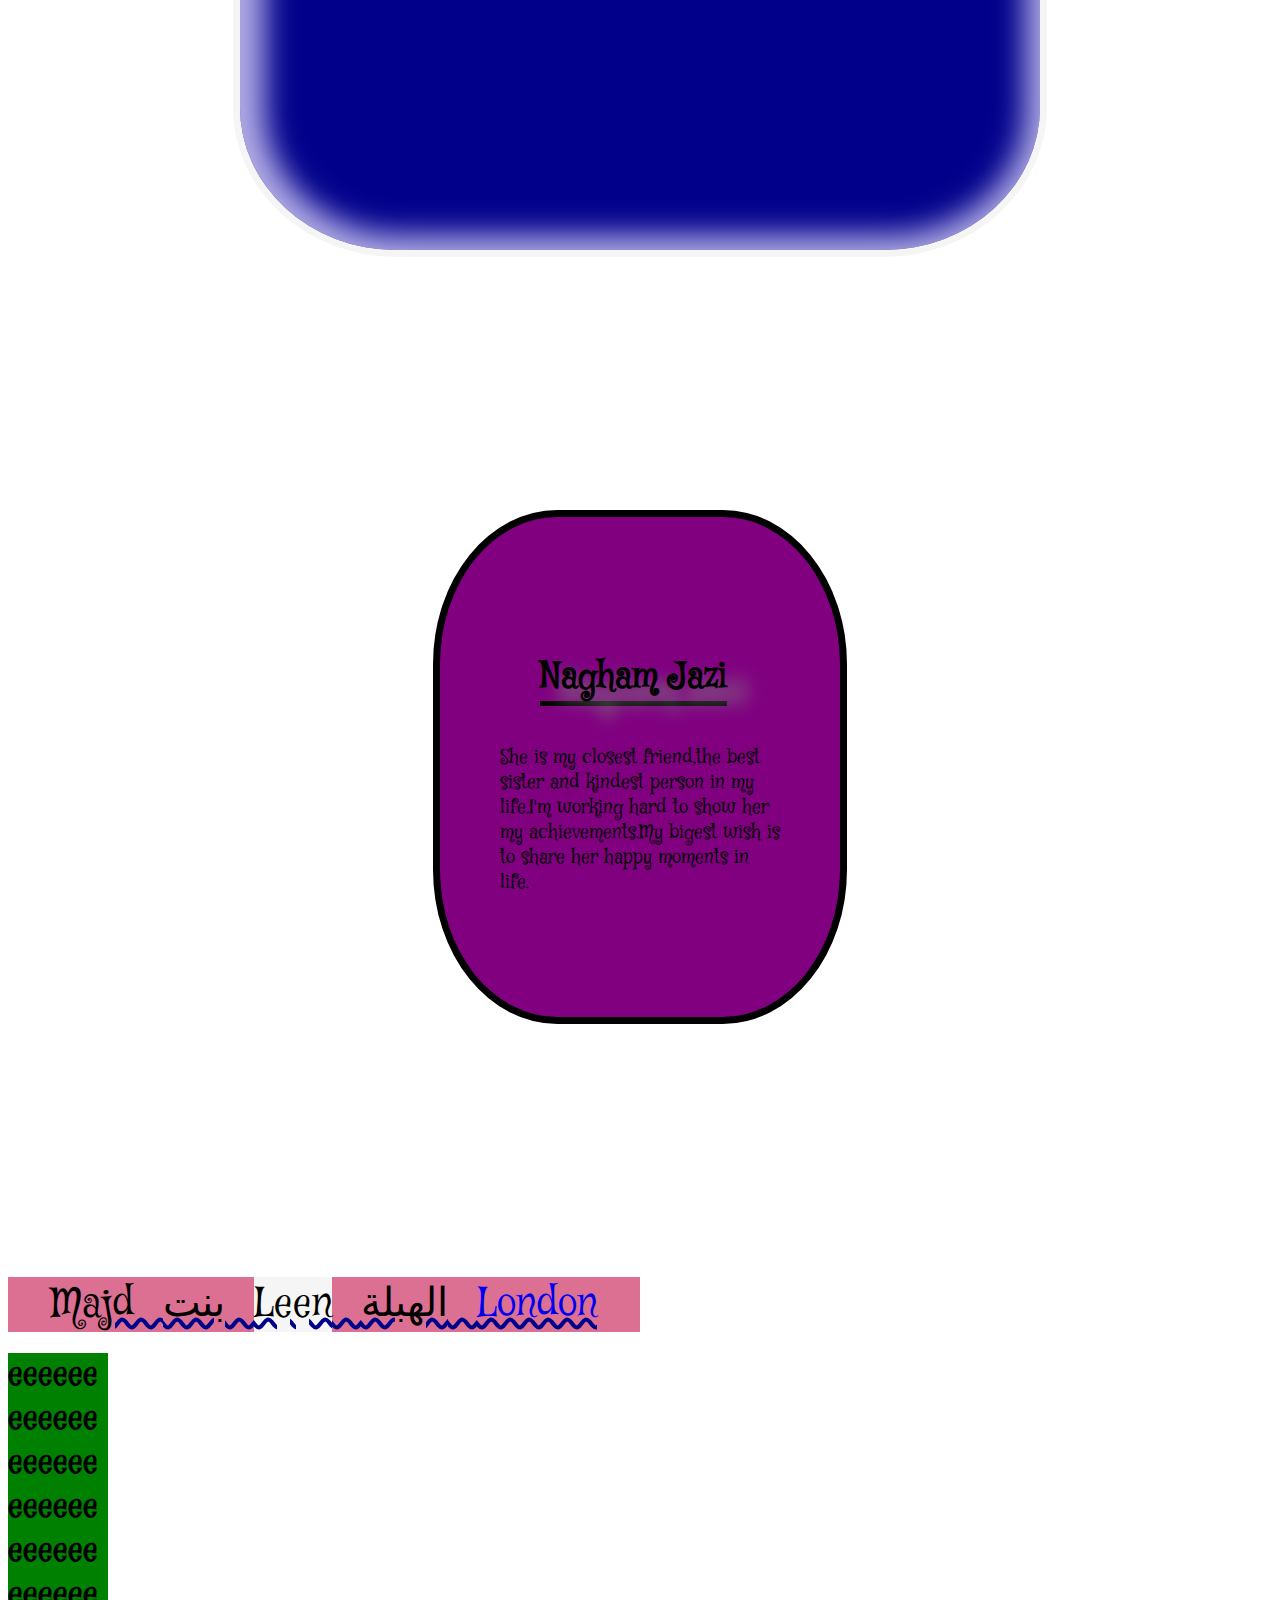
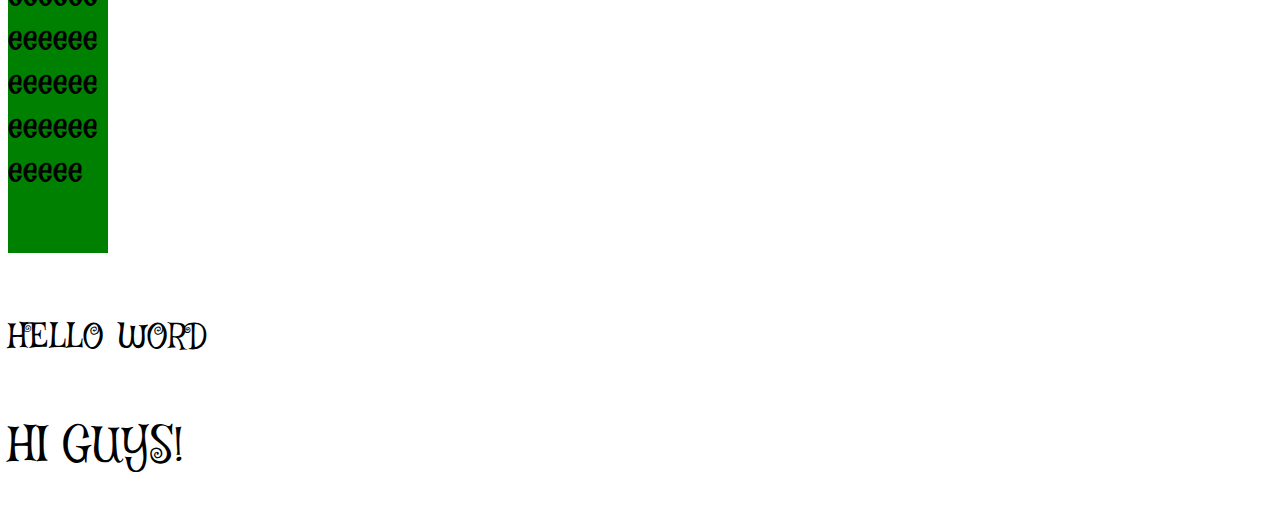
==== commit 6b5333c6: "Add files via upload" ====
--- a/index.html
+++ b/index.html
@@ -24,7 +24,7 @@
 <fieldset>
 <legend>some quetions
 </legend>
-How is you'r favorite?<br>
+How is you'r fivorite?<br>
 <input type="radio" name="layan" value="raasha">rasha<br>
 <input type="radio" name="layan" value="hazah"> hamzah<br>
 <input type="radio" name="layan" value="layan">layan<br>
--- a/mom.css
+++ b/mom.css
@@ -27,7 +27,7 @@
 
 
 .do{ background-color:firebrick;
-   max-height:500px;
+   height:500px;
    width:550px;
    margin:15% auto;
    border:solid white 10px;
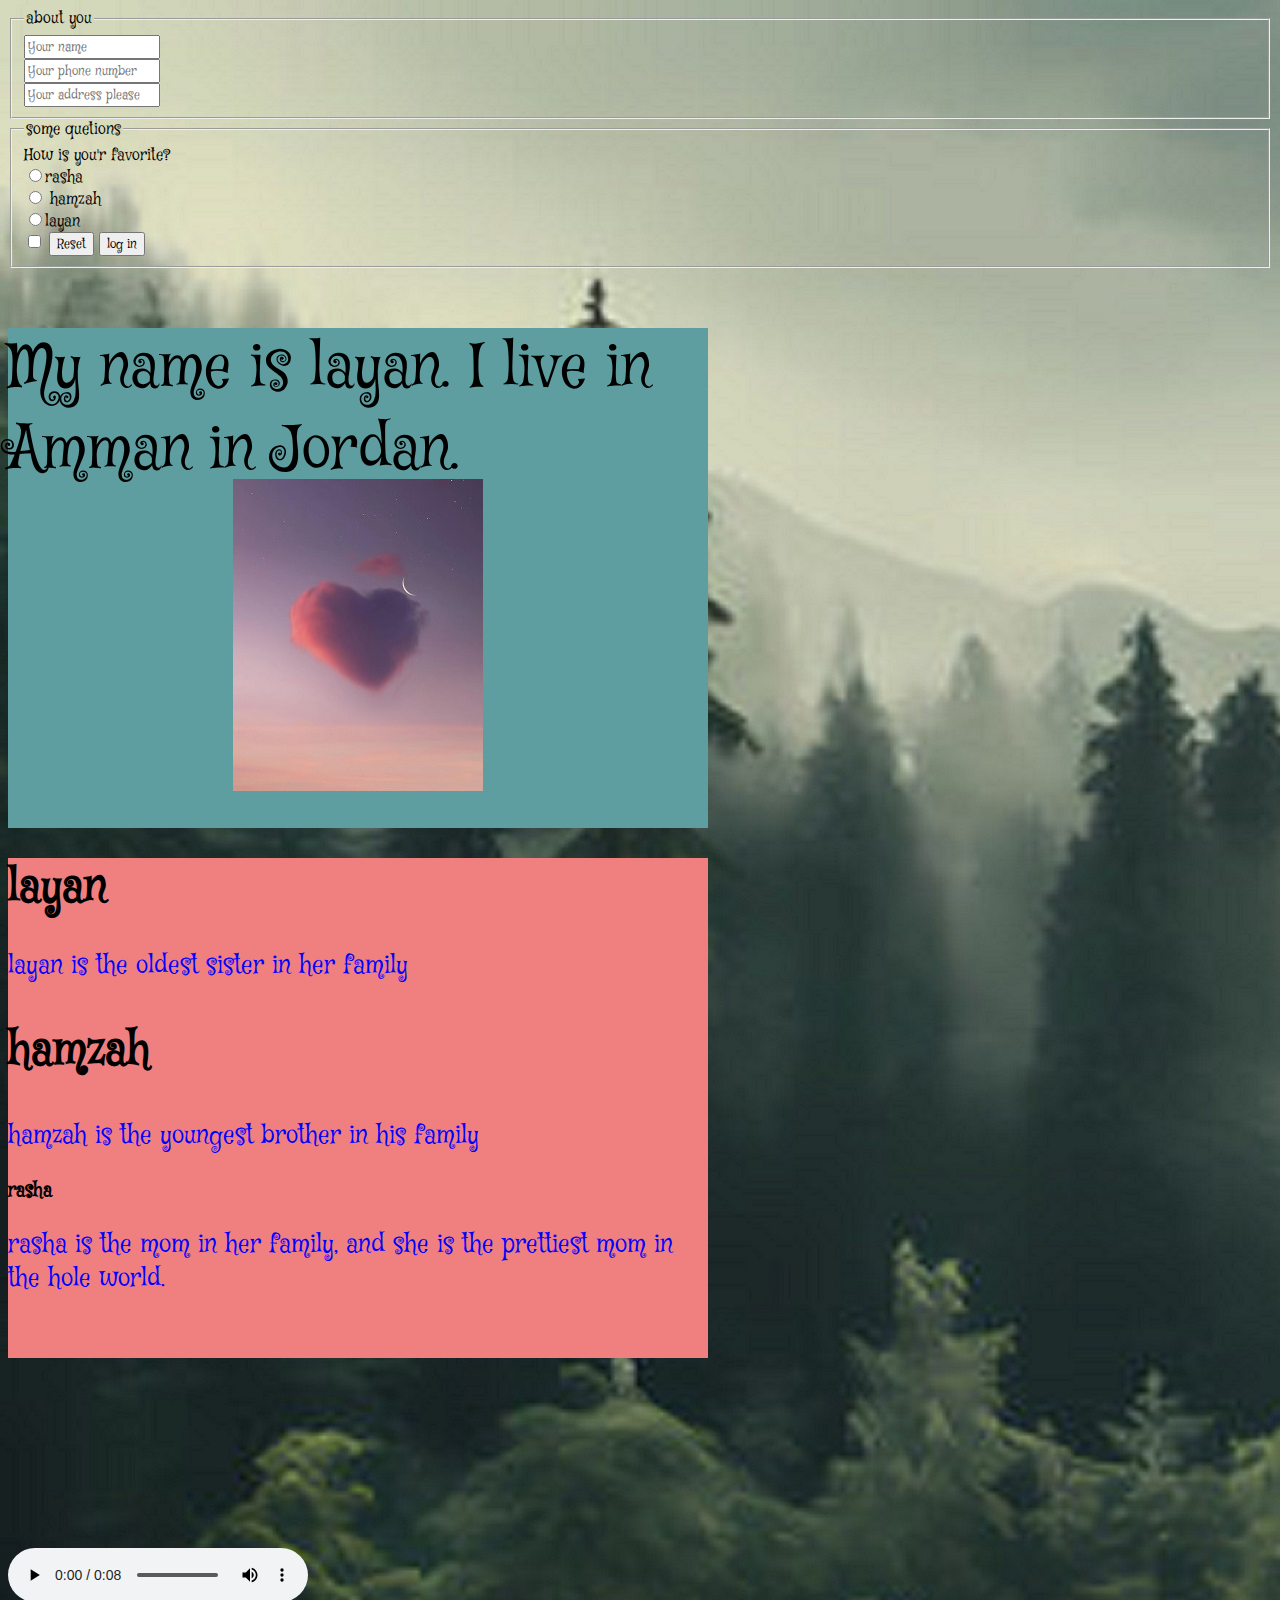
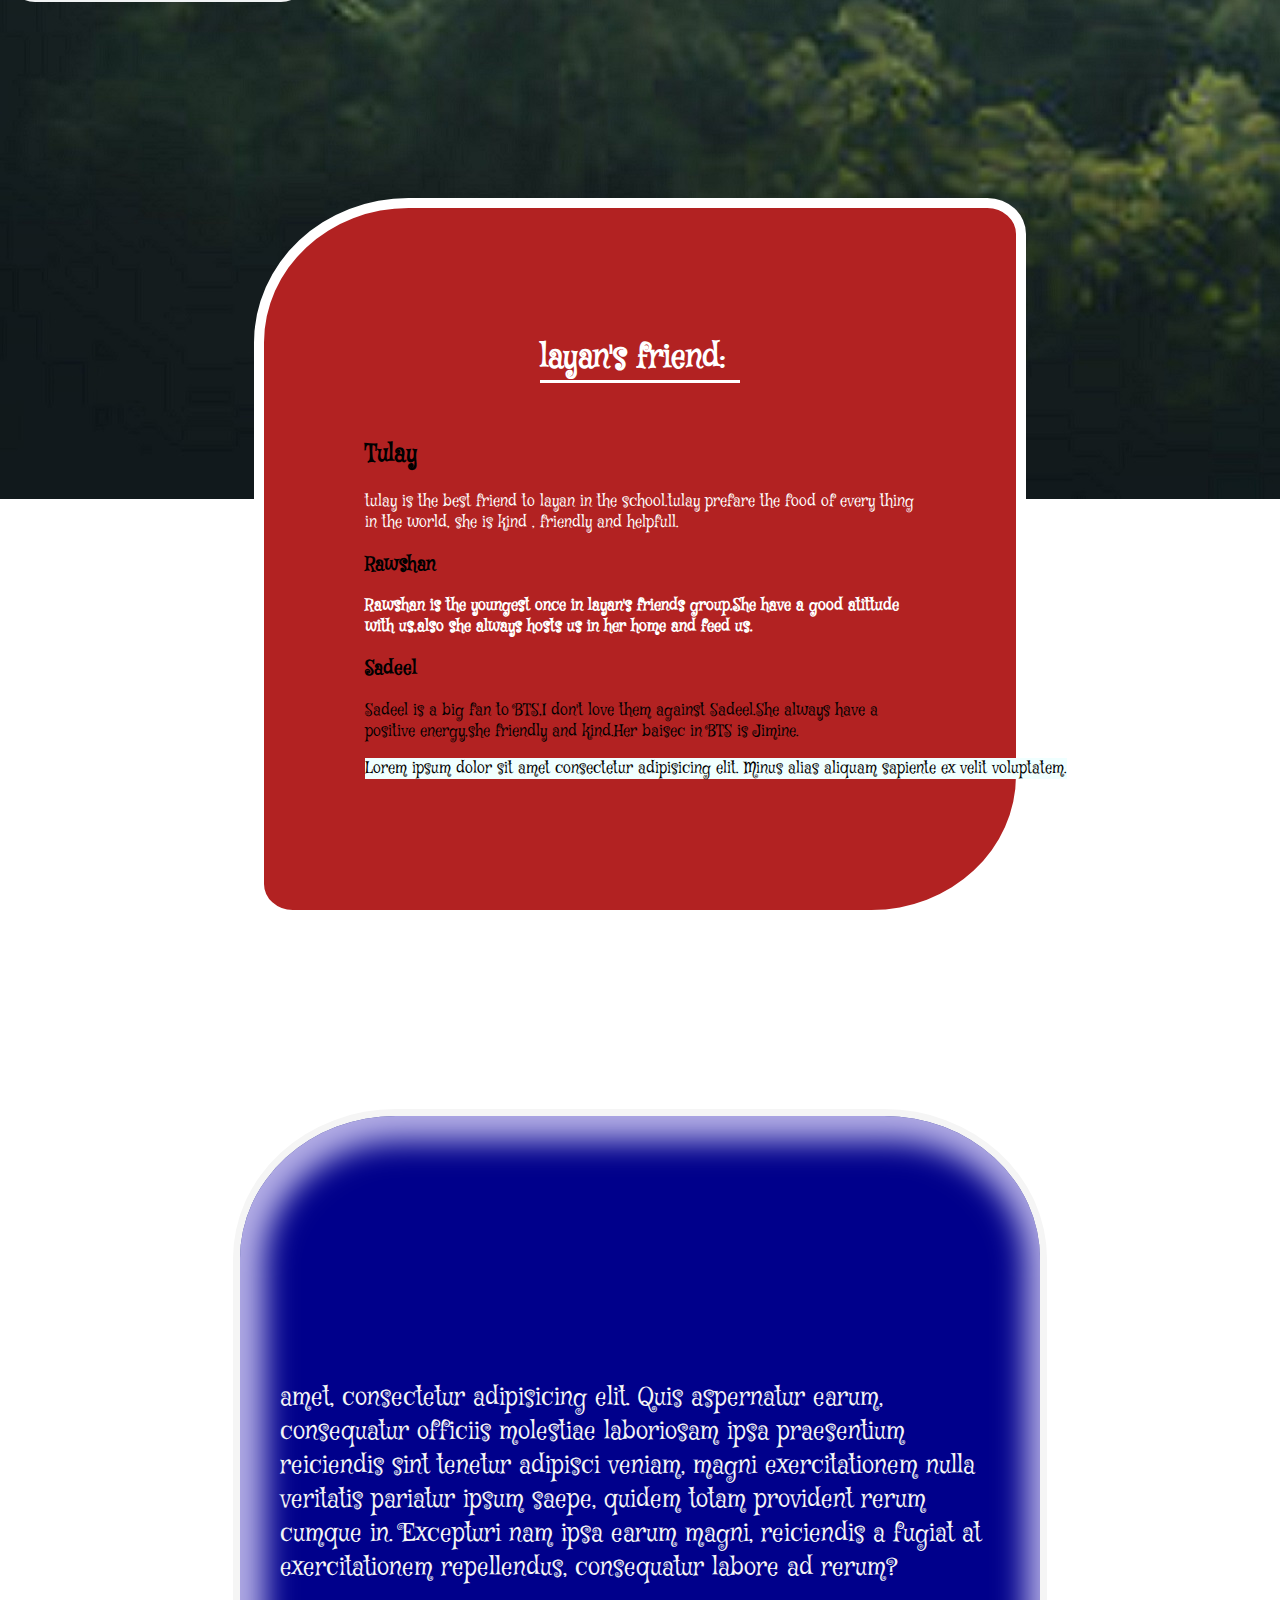
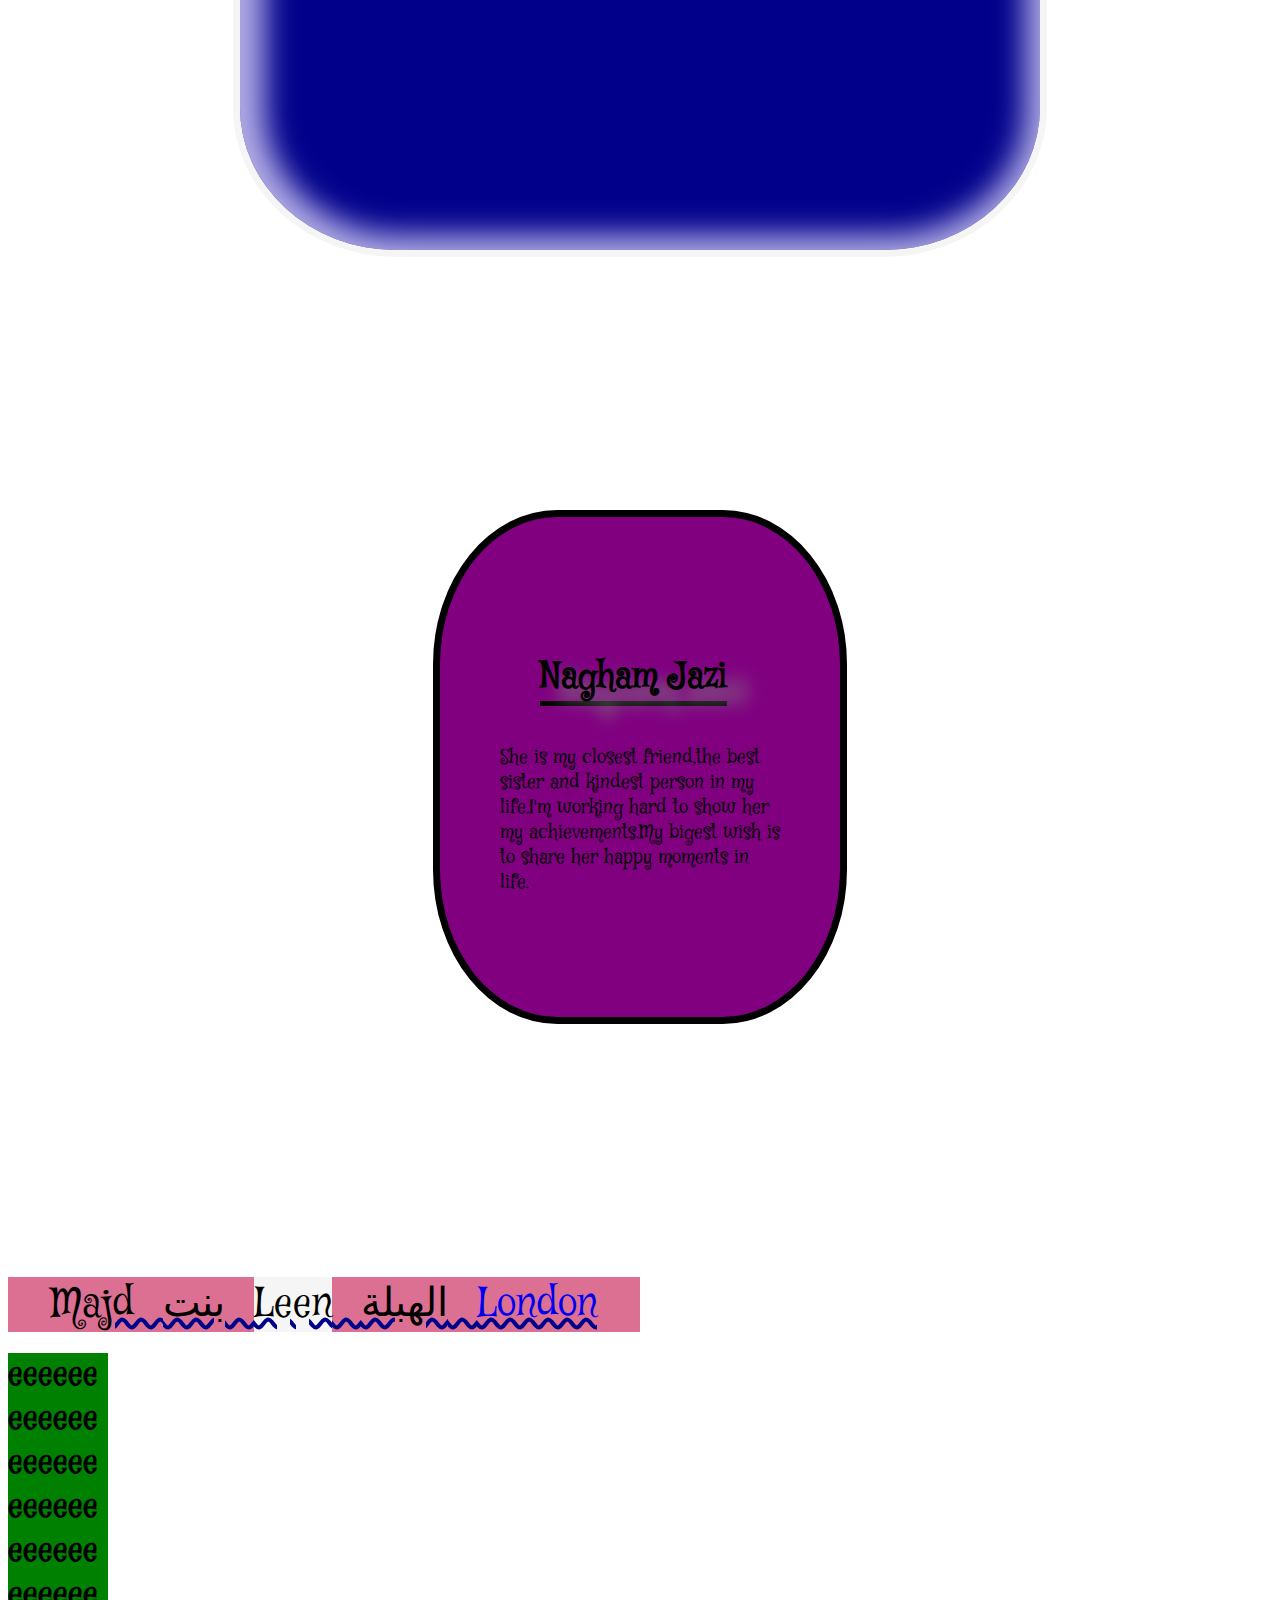
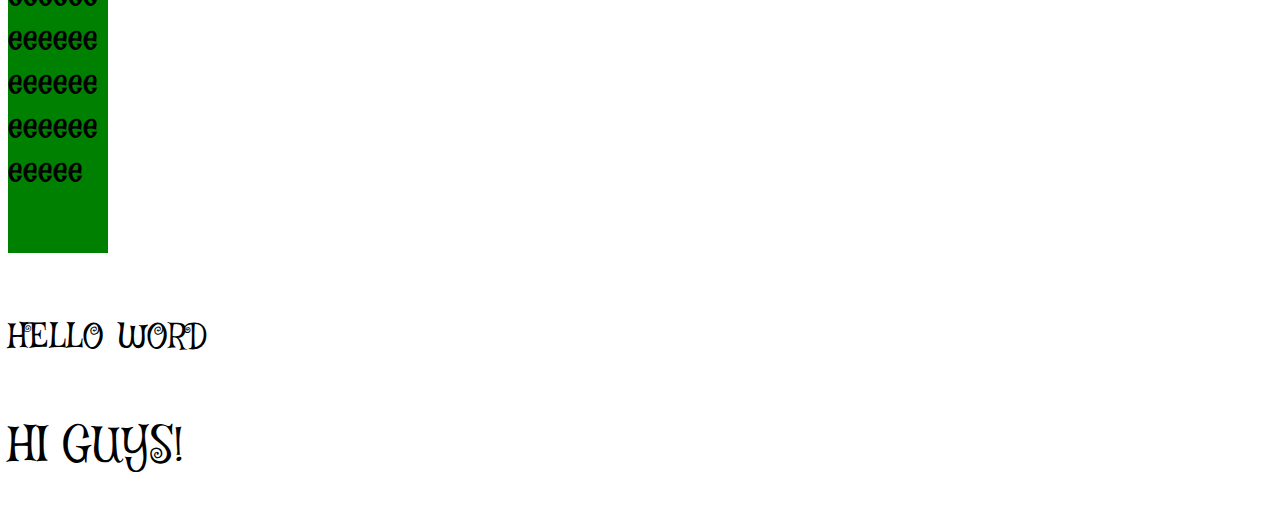
==== commit 1d15d984: "Add files via upload" ====
--- a/index.html
+++ b/index.html
@@ -16,15 +16,15 @@
  <form name="rigestter">
  <fieldset>
 <legend>about you</legend>
-<input type="text"placeholder="your name"maxlength="15"><br>
-<input type="number" placeholder="type your phone number"><br>
-<input type="email" placeholder="type your address please"><br>
+<input type="text"placeholder="Your name"maxlength="15"><br>
+<input type="number" placeholder="Your phone number"><br>
+<input type="email" placeholder="Your address please"><br>
 
 </fieldset><!--we did thise to make a beautiful look-->
 <fieldset>
 <legend>some quetions
 </legend>
-How is you'r fivorite?<br>
+How is you'r favorite?<br>
 <input type="radio" name="layan" value="raasha">rasha<br>
 <input type="radio" name="layan" value="hazah"> hamzah<br>
 <input type="radio" name="layan" value="layan">layan<br>
@@ -54,7 +54,7 @@
 <h3 id="stor">rasha</h3>
 <p id="store">rasha is the mom in her family, and she is the prettiest mom in the hole world.</p>
 </div>
-<audio controls loop>
+<audio controls>
 
 <source src="beard.mp4"type="audio/mpeg">
 </audio>
